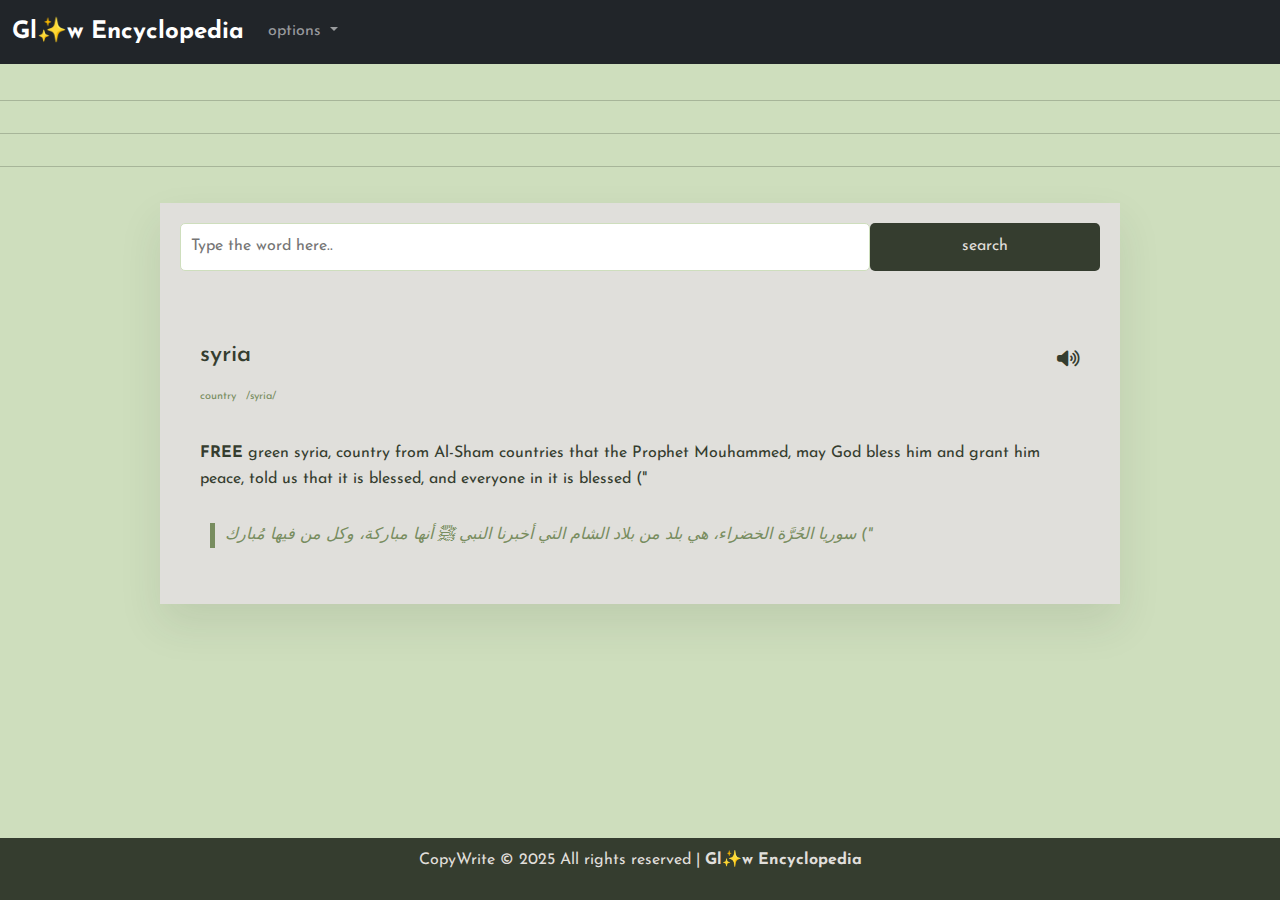
==== index.html @ dc56e57c "add files to repo" ====
<html lang="en">
<head>
    <meta charset="UTF-8">
    <meta name="viewport" content="width=device-width, initial-scale=1.0">
    <title>Home</title>
    <!-- font font-awesome -->
    <link rel="stylesheet" href="https://cdnjs.cloudflare.com/ajax/libs/font-awesome/6.7.2/css/all.min.css">
    <link href="https://cdn.jsdelivr.net/npm/bootstrap@5.3.2/dist/css/bootstrap.min.css" rel="stylesheet">
    <link rel="stylesheet" href="https://cdnjs.cloudflare.com/ajax/libs/font-awesome/6.6.0/css/all.min.css">

    <!--second google font: -->
    <link rel="preconnect" href="https://fonts.googleapis.com">
    <link rel="preconnect" href="https://fonts.gstatic.com" crossorigin>
    <link href="https://fonts.googleapis.com/css2?family=Josefin+Sans:ital,wght@0,100..700;1,100..700&family=Rouge+Script&family=Stalemate&display=swap" rel="stylesheet">

    <!--third google font: -->
    <link rel="preconnect" href="https://fonts.googleapis.com">
    <link rel="preconnect" href="https://fonts.gstatic.com" crossorigin>
    <link href="https://fonts.googleapis.com/css2?family=Agu+Display&family=Josefin+Sans:ital,wght@0,100..700;1,100..700&family=Rouge+Script&family=Stalemate&display=swap" rel="stylesheet">

    <!-- linked html page with style page: -->
    <link rel="stylesheet" href="style.css">
  </head>
<body>



          <nav class="navbar navbar-expand-lg navbar-dark bg-dark">
            <div class="container-fluid">
              <a class="navbar-brand" href="index.html">Gl✨w Encyclopedia</a>
              <button class="navbar-toggler" type="button" data-bs-toggle="collapse" data-bs-target="#navbarNavDarkDropdown" aria-controls="navbarNavDarkDropdown" aria-expanded="false" aria-label="Toggle navigation">
                <span class="navbar-toggler-icon"></span> 
              </button>
          <div class="collapse navbar-collapse" id="navbarNavDarkDropdown">
            <ul class="navbar-nav">
              <li class="nav-item dropdown">
                <a class="nav-link dropdown-toggle" href="index.html" id="navbarDarkDropdownMenuLink" role="button" data-bs-toggle="dropdown" aria-expanded="false">
                  options
                </a>
                <ul class="dropdown-menu dropdown-menu-dark" aria-labelledby="navbarDarkDropdownMenuLink">
                  <li><a class="dropdown-item active" href="index.html">Home</a></li>
                  <li><a class="dropdown-item" href="about.html">About</a></li>
                  <li><a class="dropdown-item" href="articls.html">Articls</a></li>
                  <li><a class="dropdown-item" href="catogries.html">Catogries</a></li>
                  <li><a class="dropdown-item" href="Contact.html">Contact Us</a></li>
                </ul>
              </li>
            </ul>
          </div>
        </div>
      </nav>
      

      <hr>
      <hr>
      <hr>
      <audio id="sound"></audio>
      <div class="container">
        <div class="search-box">
          <input type="text" placeholder="Type the word here.." id="inp-word" />
          <button id="search-btn">search</button>
        </div>
        <div class="result" id="result">
          <div class="word">
            <h3>syria</h3>
            <button><i class="fa-solid fa-volume-high"></i></button>
          </div>
          <div class="details">
            <p>country</p>
            <p>/syria/</p>
          </div>
          <p class="word-meaning">
           <b>FREE </b> green syria, country from Al-Sham countries that the Prophet Mouhammed, may God bless him and grant him peace, told us that it is blessed, and everyone in it is blessed ("          </p>
          <p class="word-example">
            سوريا الحُرَّة الخضراء، هي بلد من بلاد الشام التي أخبرنا النبي ﷺ أنها مباركة، وكل من فيها مُبارك ("
          </p>
        </div>
      </div>
  

   
      

      <!-- <hr>
      <hr>   
      <hr> -->
      
      
      <br>
      
      <footer class="footer">
       <p> CopyWrite &copy; 2025 All rights reserved | <b>Gl✨w Encyclopedia</b> </p>
      </footer>




      <script src="https://cdn.jsdelivr.net/npm/bootstrap@5.3.2/dist/js/bootstrap.bundle.min.js"></script>

      <!-- this code help us to use fontawesome icons: -->
       <!-- <script src="https://kit.fontawesome.com/b0f29e9bfe.js" crossorigin="anonymous"></script> -->

      <script src="script.js"></script>
    </body>
</html>
---- style.css ----
/*  ----------------------------------------------------------------------------------------------------
general styling:  */


/* create root for css variables:  */
:root{
  --firstfont:  Arial, sans-serif;
  --secondfont: "Josefin Sans";
  --thirdfont: "Agu Display";
  --firstcolor: #e0dfdb;
  --secondcolor: #CEDEBD;
  --thirdcolor: #788d5f;
  --fourthcolor: #353d2f;
}

/* styling for everythig inthe site:  */
*{
    margin: 0;
    padding: 0;
    box-sizing: border-box;

}

body {
    font-family: var(--secondfont);
    background-color: var(--secondcolor);
    color: var(--fourthcolor);
    line-height:1.6;
    display: flex;
    flex-direction: column;
    min-height: 100vh;
}

.footer {
    background-color: var(--fourthcolor);
    color: var(--firstcolor);
    text-align: center;
    padding: 10px;
    margin-top: auto;
}



/* ----------------------------------------------------------------------------------------------------
home page styling:  */

 .container{
  max-width: 960px;
  margin: 20px auto;
  padding: 20px;
  background-color: var(--firstcolor);
  box-shadow: 0 20px 40px rgba(53, 61, 47, 0.1);
 }

/* ----------------------------------------------------------------------------------------------------
nav bar styling:  */

.navbar{
  margin-bottom: 20px;
}

.navbar-brand{
  font-size: 1.5rem;
  font-weight: bold;
}

.navbar-nav .nav-link{
  padding: 0.5rem 1rem
}


navbar-nav .nav-link.active,
.navbar-nav .nav-link:hover{
  color: var(--secondcolor);
}



/* ----------------------------------------------------------------------------------------------------
searching box styling:  */

 .search-box{
    display: flex;
    margin-bottom: 20px;
 }

 .search-box input[type="text"]{
  flex:1;
  padding: 10px;
  border: 0.5px solid var(--secondcolor);
  border-radius: 5px;
  font-size: 1rem;
 }

 .search-box button{
    padding: 10px 20px;
    width: 25%;
    background-color: var(--fourthcolor);
    border: none;
    color: var(--firstcolor);
    border-radius: 5px;
    cursor: pointer;
    transition: background-color 0.3s;
 }

 .search-box button:hover{
/* background-color: #3f5e43; */
background-color: var(--thirdcolor);
color: var(--fourthcolor);
text-decoration: solid;
 }


 /* ----------------------------------------------------------------------------------------------------
result styling:  */

 .result{
    padding: 20px;
    border: 1px solid --fourthcolor;
    border-radius: 5px;
 }

 .result h3{
    font-size: 30px;
    color: var(--fourthcolor);
 }

 .result .word{
    display: flex;
    justify-content:space-between;
    margin-top: 30px;
 }

 .word{
  display: flex;
  justify-content: space-between;
  align-items: center;
  margin-bottom: 10px;
 }

.word h3{
  font-size: 1.5rem;
}

.word button{
  background-color: transparent;
  border: none;
  cursor: pointer;
  color: var(--fourthcolor);
  transition: color 0.3s;
}

.word button:hover{
  color: var(--thirdcolor) ;
}


/* ----------------------------------------------------------------------------------------------------
media queries styling:  */

@media (max-width: 768px) {
  .container{
    padding: 10px;
  }

  .search-box{
    flex-direction: column;
  }

  .search-box input[type="text"] {
    margin-bottom: 10px;
  }
}








  .result button{
    background-color: transparent;
    color:var(--fourthcolor);
    border: none;
    outline: none;
    font-size: 18px;
 }


.result .details{
    display: flex;
    gap: 10px;
    color: var(--thirdcolor);
    margin: 5px 0 20px 0;
    font-size: 11px;
} */

 .word-meaning{
    color: var(--thirdcolor);
}

.word-example{
    color: var(--thirdcolor);
    font-style: italic;
    border-left: 5px solid var(--thirdcolor);
    padding-left: 10px;
    margin-top: 30px;
    margin-left: 10px;
}

.error{
  margin-top: 80px;
  text-align: center;
  font-family: var(--thirdfont);
}
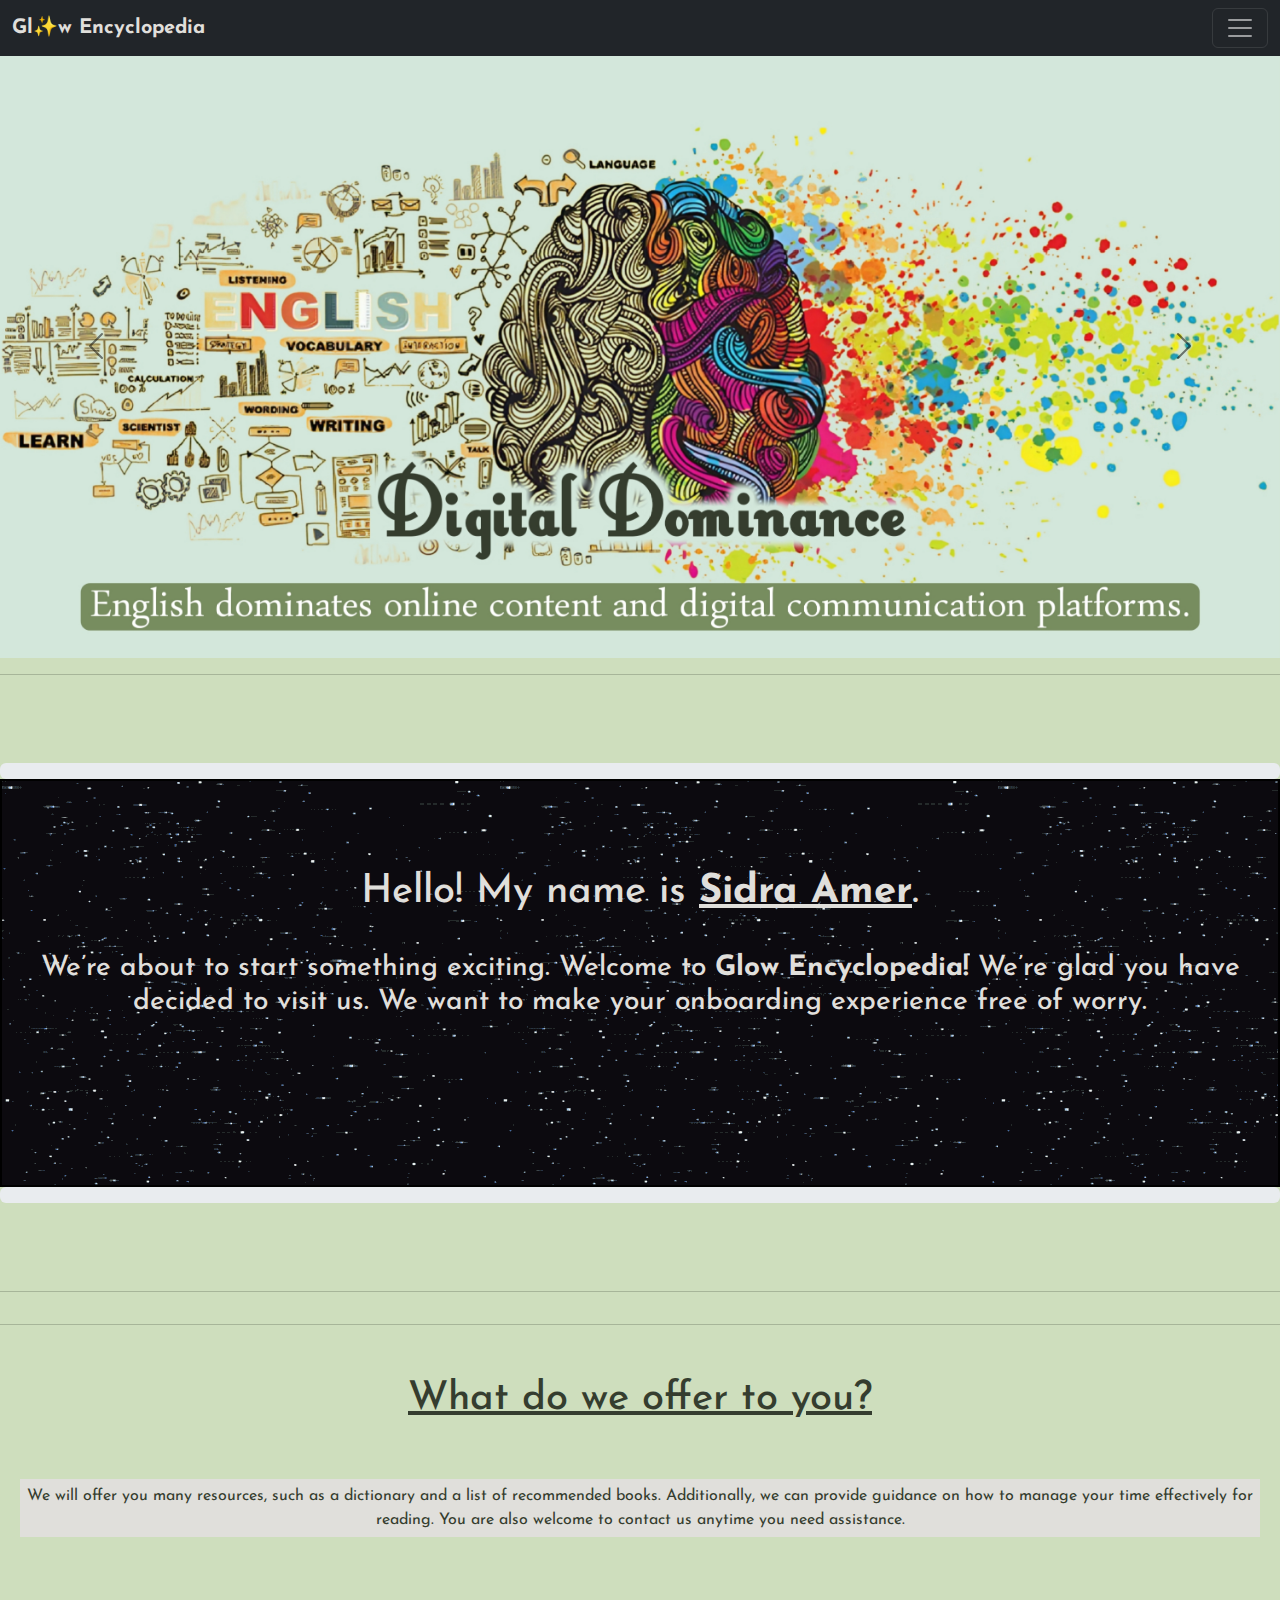
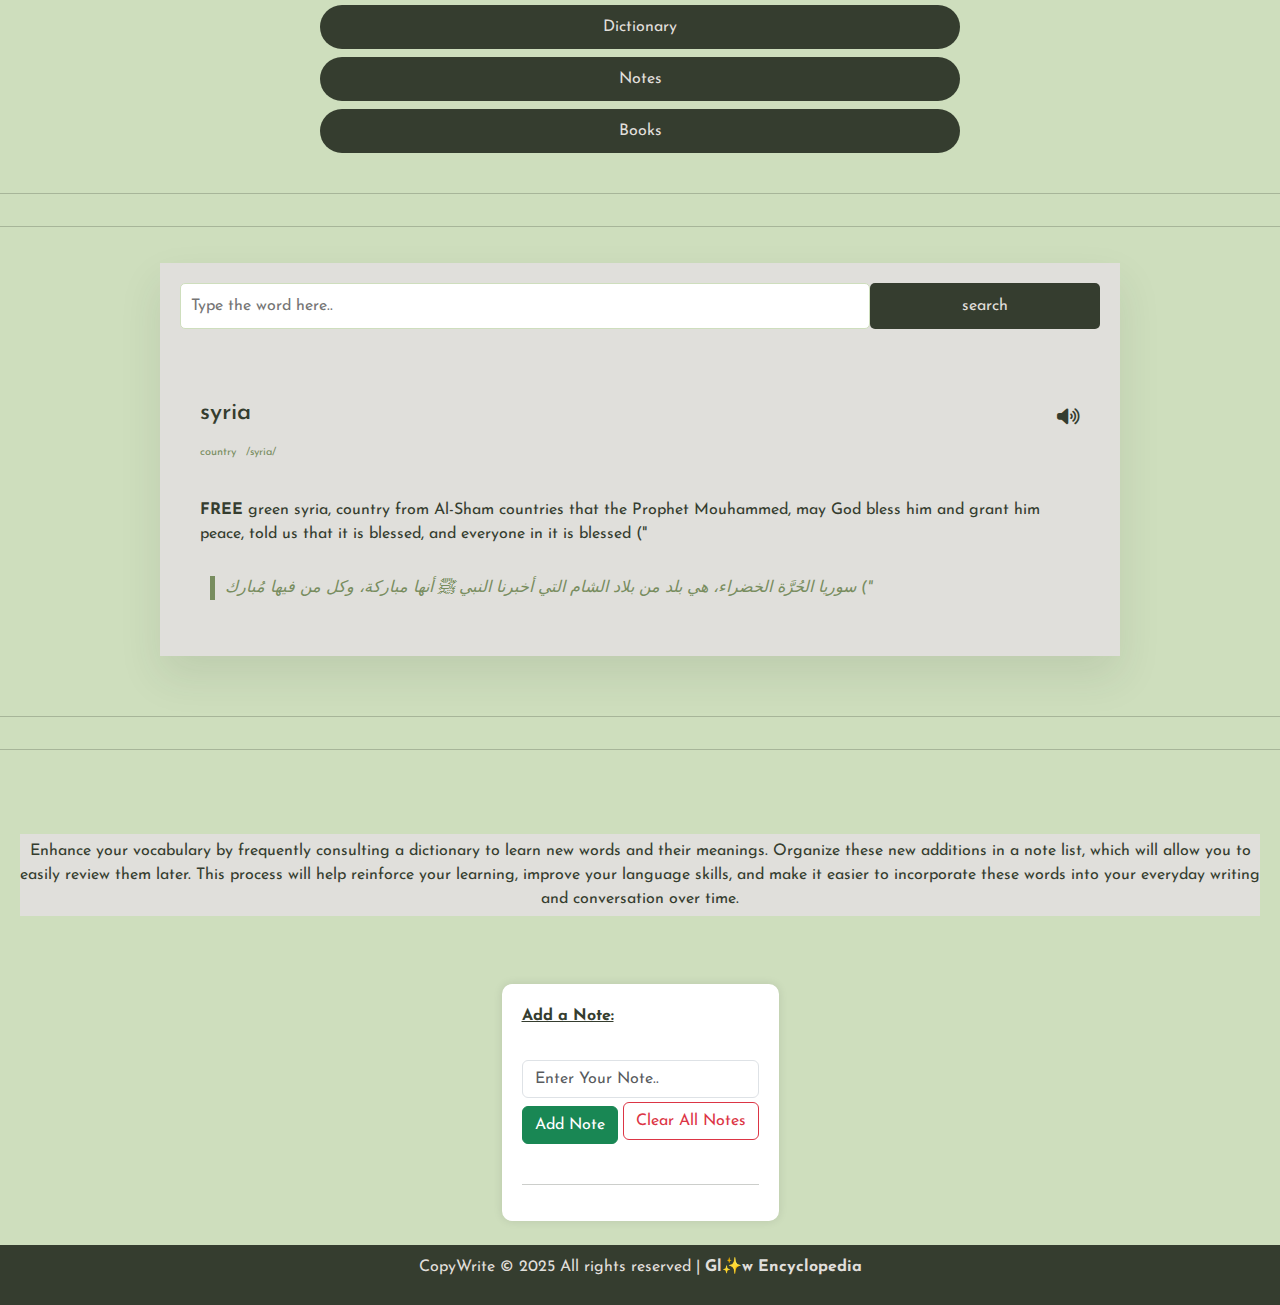
==== commit cbc8c289: "add all files" ====
--- a/index.html
+++ b/index.html
@@ -20,42 +20,414 @@
 
     <!-- linked html page with style page: -->
     <link rel="stylesheet" href="style.css">
+
+    <!-- add style to about page  -->
+     <style>
+      .h1, .h3{
+        text-align: center;
+      }
+
+
+
+
+
+     </style>
   </head>
+
 <body>
-
-
-
-          <nav class="navbar navbar-expand-lg navbar-dark bg-dark">
-            <div class="container-fluid">
-              <a class="navbar-brand" href="index.html">Gl✨w Encyclopedia</a>
-              <button class="navbar-toggler" type="button" data-bs-toggle="collapse" data-bs-target="#navbarNavDarkDropdown" aria-controls="navbarNavDarkDropdown" aria-expanded="false" aria-label="Toggle navigation">
-                <span class="navbar-toggler-icon"></span> 
-              </button>
-          <div class="collapse navbar-collapse" id="navbarNavDarkDropdown">
-            <ul class="navbar-nav">
-              <li class="nav-item dropdown">
-                <a class="nav-link dropdown-toggle" href="index.html" id="navbarDarkDropdownMenuLink" role="button" data-bs-toggle="dropdown" aria-expanded="false">
-                  options
-                </a>
-                <ul class="dropdown-menu dropdown-menu-dark" aria-labelledby="navbarDarkDropdownMenuLink">
-                  <li><a class="dropdown-item active" href="index.html">Home</a></li>
-                  <li><a class="dropdown-item" href="about.html">About</a></li>
-                  <li><a class="dropdown-item" href="articls.html">Articls</a></li>
-                  <li><a class="dropdown-item" href="catogries.html">Catogries</a></li>
-                  <li><a class="dropdown-item" href="Contact.html">Contact Us</a></li>
-                </ul>
-              </li>
-            </ul>
+  <nav class="navbar navbar-dark bg-dark fixed-top">
+    <div class="container-fluid">
+      <a class="navbar-brand" href="index.html">Gl✨w Encyclopedia</a>
+      <button class="navbar-toggler" type="button" data-bs-toggle="offcanvas" data-bs-target="#offcanvasNavbar" aria-controls="offcanvasNavbar" aria-label="Toggle navigation">
+        <span class="navbar-toggler-icon"></span>
+      </button>
+      <div class="offcanvas offcanvas-end offcanvas-dark bg-dark" tabindex="-1" id="offcanvasNavbar" aria-labelledby="offcanvasNavbarLabel">
+        <div class="offcanvas-header">
+          <h5 class="offcanvas-title" id="offcanvasNavbarLabel">Options</h5>
+          <button type="button" class="btn-close" data-bs-dismiss="offcanvas" aria-label="Close"></button>
+        </div>
+        <div class="offcanvas-body">
+          <ul class="navbar-nav justify-content-end flex-grow-1 pe-3">
+            <li class="nav-item">
+              <a class="nav-link active" aria-current="page" href="index.html">Home</a>
+            </li>
+            <li class="nav-item">
+              <a class="nav-link active" aria-current="page" href="about.html">About</a>
+            </li>
+            <li class="nav-item">
+              <a class="nav-link active" aria-current="page" href="articls.html">Articls</a>
+            </li>
+            <li class="nav-item">
+              <a class="nav-link active" aria-current="page" href="Contact.html">Contact Us</a>
+            </li>
+            <li class="nav-item">
+              <a class="nav-link active" aria-current="page" href="otherprojects.html">Other Projects</a>
+            </li>
+          </ul>
+          <form class="d-flex mt-3" role="search">
+            <input class="form-control me-2" type="search" placeholder="Search" aria-label="Search">
+            <button class="btn btn-outline-success" type="submit">Search</button>
+          </form>
+        </div>
+      </div>
+    </div>
+  </nav>
+      
+
+      <hr>
+      <div id="carouselExampleFade" class="carousel slide carousel-fade">
+        <div class="carousel-inner">
+          <div class="carousel-item active">
+            <img src="bg1.jpg" class="d-block w-100" alt="first slide">
+          </div>
+          <div class="carousel-item">
+            <img src="bg2.jpg" class="d-block w-100" alt="second slide">
+          </div>
+          <div class="carousel-item">
+            <img src="bg3.jpg" class="d-block w-100" alt="third slide">
           </div>
         </div>
-      </nav>
-      
-
-      <hr>
-      <hr>
-      <hr>
-      <audio id="sound"></audio>
-      <div class="container">
+        <button class="carousel-control-prev carousel-dark" type="button" data-bs-target="#carouselExampleFade" data-bs-slide="prev">
+          <span class="carousel-control-prev-icon" aria-hidden="true"></span>
+          <span class="visually-hidden">Previous</span>
+        </button>
+        <button class="carousel-control-next carousel-dark" type="button" data-bs-target="#carouselExampleFade" data-bs-slide="next">
+          <span class="carousel-control-next-icon" aria-hidden="true"></span>
+          <span class="visually-hidden">Next</span>
+        </button>
+      </div>
+
+      <hr><br><br><br>
+
+      <div class="progress" role="progressbar" aria-label="Success example" aria-valuenow="25" aria-valuemin="0" aria-valuemax="100">
+        <div class="progress-bar bg-success" style="width: -25%"></div>
+      </div>
+
+      <section>
+        <article class="rt">
+          <br><br><br>
+          <h1 class="h1 pb-1" style="padding: 10px;">Hello! My name is <b><u><a class="def" href="sido.mp4">Sidra Amer</a></u></b>.</h1><br>
+          <h4 class="h3">We’re about to start something exciting.
+            Welcome to <b>Glow Encyclopedia!</b> We’re glad you have decided to visit us.
+            We want to make your onboarding experience free of worry. </h4> <br><br>
+            <div class="d-flex justify-content-center">
+              <div class="spinner-grow" role="status">
+                <span class="visually-hidden">Loading...</span>
+              </div>
+              <div class="spinner-grow" role="status">
+                <span class="visually-hidden">Loading...</span>
+              </div>
+              <div class="spinner-grow" role="status">
+                <span class="visually-hidden">Loading...</span>
+              </div>
+              </div>
+              <br><br><br>
+        </article>
+      </section>
+      <div class="progress" role="progressbar" aria-label="Success example" aria-valuenow="25" aria-valuemin="0" aria-valuemax="100">
+        <div class="progress-bar bg-success" style="width: -25%"></div>
+      </div>
+
+      <br><br><br><hr><hr><br>
+      <article>
+        <h1 class="h1 pb-1" style="padding: 10px;"><u>What do we offer to you?</u></h1><br>
+        <p class="box">We will offer you many resources, such as a dictionary and a list of recommended books. Additionally, we can provide guidance on how to manage your time effectively for reading. You are also welcome to contact us anytime you need assistance. </p>
+      </article>
+      
+      <br><br>
+      
+
+  
+      <div class="d-grid gap-2 col-6 mx-auto">
+        <button class="btnn btn-outline-success" type="button"><a href="#container">Dictionary</a></button>
+        <button class="btnn btn-outline-success" type="button"><a href="#nottes">Notes</a></button>
+        <button class="btnn btn-outline-success" type="button"><a href="books.html">Books</a></button>
+      </div> <br><hr><hr>
+      
+
+ <style>
+
+ :root{
+     --firstfont:  Arial, sans-serif;
+     --secondfont: "Josefin Sans";
+     --thirdfont: "Agu Display";
+     --firstcolor: #e0dfdb;
+     --secondcolor: #CEDEBD;
+     --thirdcolor: #788d5f;
+     --fourthcolor: #353d2f;
+     --fifthcolor: #0fa50f;
+     }
+
+
+.rt{
+  border: 2px solid black; /* Border width, style, and color */
+  padding: 5px;
+  background-image: url("giphy.gif");
+  color: var(--firstcolor);
+}
+
+.def{
+      color: var(--firstcolor);
+     }
+
+.h5{
+       color: var(--firstcolor);
+       text-shadow: 1px 1px 2px #000000;
+     }
+
+ .des{
+       color: var(--firstcolor);
+       text-shadow: 1px 1px 2px #000000;
+       /* text-shadow: 0 0 3px #FF0000; */
+       background-color: var(--thirdcolor);
+     }
+
+.btnn{
+     border: 0;
+     background-color: var(--fourthcolor);
+     border-radius: 50px;
+     padding: 10px 60px;
+     cursor: pointer;
+  }
+
+
+.btnn:hover{
+     transform: scale(1.05);
+     background-image: url("green.gif");
+   }
+
+a{
+     text-decoration: none;
+     color: var(--firstcolor);
+   }
+
+.box{
+     box-shadow: 1px 1px 1px --secondcolor;
+     background-color: var(--firstcolor);
+     margin: 20px;
+     justify-content: center;
+     align-items: center;
+     text-align: center;
+     padding-top: 5px;
+     padding-bottom: 5px;
+     background-image: url("green.gif");
+   }
+
+   .container{
+  max-width: 960px;
+  margin: 20px auto;
+  padding: 20px;
+  background-color: var(--firstcolor);
+  box-shadow: 0 20px 40px rgba(53, 61, 47, 0.1);
+ }
+
+
+/* ----------------------------------------------------------------------------------------------------
+searching box styling:  */
+
+.search-box{
+    display: flex;
+    margin-bottom: 20px;
+ }
+
+ .search-box input[type="text"]{
+  flex:1;
+  padding: 10px;
+  border: 0.5px solid var(--secondcolor);
+  border-radius: 5px;
+  font-size: 1rem;
+ }
+
+ .search-box button{
+    padding: 10px 20px;
+    width: 25%;
+    background-color: var(--fourthcolor);
+    border: none;
+    color: var(--firstcolor);
+    border-radius: 5px;
+    cursor: pointer;
+    transition: background-color 0.3s;
+ }
+
+ .search-box button:hover{
+/* background-color: #3f5e43; */
+background-image: url("green.gif");
+color: var(--firstcolor);
+text-decoration: solid;
+ }
+
+
+ /* ----------------------------------------------------------------------------------------------------
+result styling:  */
+
+ .result{
+    padding: 20px;
+    border: 1px solid --fourthcolor;
+    border-radius: 5px;
+ }
+
+ .result h3{
+    font-size: 30px;
+    color: var(--fourthcolor);
+ }
+
+ .result .word{
+    display: flex;
+    justify-content:space-between;
+    margin-top: 30px;
+ }
+
+ .word{
+  display: flex;
+  justify-content: space-between;
+  align-items: center;
+  margin-bottom: 10px;
+ }
+
+.word h3{
+  font-size: 1.5rem;
+}
+
+.word button{
+  background-color: transparent;
+  border: none;
+  cursor: pointer;
+  color: var(--fourthcolor);
+  transition: color 0.3s;
+}
+
+.word button:hover{
+  color: var(--thirdcolor) ;
+}
+
+
+/* ----------------------------------------------------------------------------------------------------
+media queries styling:  */
+
+@media (max-width: 768px) {
+    #container {
+        padding: 10px;
+    }
+    .search-box {
+        flex-direction: column;
+        gap: 5px;
+    }
+    #inp-word {
+        width: 100%;
+    }
+    #search-btn {
+        width: 100%;
+    }
+}
+
+/* Optional: For even smaller screens like mobile devices */
+@media (max-width: 400px) {
+    #container {
+        margin-top: 10px;
+    }
+    .word button {
+        padding: 5px;
+    }
+    .word-meaning, .word-example {
+        font-size: 14px;
+    }
+}
+
+  .result button{
+    background-color: transparent;
+    color:var(--fourthcolor);
+    border: none;
+    outline: none;
+    font-size: 18px;
+ }
+
+
+.result .details{
+    display: flex;
+    gap: 10px;
+    color: var(--thirdcolor);
+    margin: 5px 0 20px 0;
+    font-size: 11px;
+} */
+
+ .word-meaning{
+    color: var(--thirdcolor);
+}
+
+.word-example{
+    color: var(--thirdcolor);
+    font-style: italic;
+    border-left: 5px solid var(--thirdcolor);
+    padding-left: 10px;
+    margin-top: 30px;
+    margin-left: 10px;
+}
+
+.error{
+  margin-top: 80px;
+  text-align: center;
+  font-family: var(--thirdfont);
+}  
+
+
+.box:hover{
+     color: #353d2f;
+     background-color: var(--secondcolor);
+     text-decoration: solid;
+     transform: scale(1.02);
+   }
+   
+#nottes {
+     max-width: 500px; /* Adjust the max width as needed */
+     margin: auto; /* Centers the div horizontally */
+     padding: 20px;
+     background-color: #fff;
+     border-radius: 10px;
+     box-shadow: 0 0 10px rgba(0,0,0,0.1);
+     }
+
+#noteList {
+    padding-left: 0; /* Remove default padding from list */
+}
+
+#noteList li {
+    padding: 10px;
+    border-bottom: 1px solid #ddd;
+}
+
+#noteList li:last-child {
+    border-bottom: none;
+}
+
+/* Media Query for smaller screens */
+@media (max-width: 768px) {
+    #nottes {
+        padding: 10px;
+        margin-top: 20px;
+    }
+    #noteList li {
+        padding: 5px;
+    }
+}
+
+/* Optional: For even smaller screens like mobile devices */
+@media (max-width: 400px) {
+    #nottes {
+        margin-top: 10px;
+    }
+    #noteList li {
+        font-size: 14px;
+    }
+}
+       
+        
+  
+      </style>
+      
+
+
+        <audio id="sound"></audio>
+      <div class="container" id="container">
         <div class="search-box">
           <input type="text" placeholder="Type the word here.." id="inp-word" />
           <button id="search-btn">search</button>
@@ -75,19 +447,26 @@
             سوريا الحُرَّة الخضراء، هي بلد من بلاد الشام التي أخبرنا النبي ﷺ أنها مباركة، وكل من فيها مُبارك ("
           </p>
         </div>
-      </div>
-  
-
-   
-      
-
-      <!-- <hr>
-      <hr>   
-      <hr> -->
-      
+      </div> 
+
+      <br><hr><hr><br><br>
+
+      <article>
+        <p class="box">Enhance your vocabulary by frequently consulting a dictionary to learn new words and their meanings. Organize these new additions in a note list, which will allow you to easily review them later. This process will help reinforce your learning, improve your language skills, and make it easier to incorporate these words into your everyday writing and conversation over time.</p>
+      </article>
       
       <br>
-      
+      <div class="mt-4" id="nottes">
+        <label for="noteInput" class="form-label" style="color: #353d2f;"><u><b>Add a Note:</b></u></label><br><br>
+        <input type="text" class="form-control" id="noteInput" placeholder="Enter Your Note..">
+        <button id="addNoteBtn" class="btn btn-success mt-2">Add Note</button>
+        <button id="clearNotesBtn" class=" btn btn-outline-danger">Clear All Notes</button><br><br><hr>
+        <ul id="noteList" class="list-group mt-3"></ul>
+    </div>
+
+
+      
+      <br>
       <footer class="footer">
        <p> CopyWrite &copy; 2025 All rights reserved | <b>Gl✨w Encyclopedia</b> </p>
       </footer>
@@ -97,10 +476,87 @@
 
       <script src="https://cdn.jsdelivr.net/npm/bootstrap@5.3.2/dist/js/bootstrap.bundle.min.js"></script>
 
-      <!-- this code help us to use fontawesome icons: -->
-       <!-- <script src="https://kit.fontawesome.com/b0f29e9bfe.js" crossorigin="anonymous"></script> -->
-
       <script src="script.js"></script>
+
+
+<!-- The JavaScript code for the page: -->
+<script>
+  // Create the main variables for notes:
+  const noteInput = document.getElementById("noteInput");
+  const addNoteBtn = document.getElementById("addNoteBtn");
+  const clearNotesBtn = document.getElementById("clearNotesBtn");
+  const noteList = document.getElementById("noteList");
+
+  // Returns notes from Local Storage:
+  let notes = JSON.parse(localStorage.getItem("notes")) || [];
+
+  // View the notes when we reload the page:
+  function displayNotes() {
+      noteList.innerHTML = ""; // Clear existing list to prevent duplicates
+      notes.forEach(note => addNoteToDOM(note));
+  }
+
+  // Call the functions to display notes:
+  displayNotes();
+
+  // Add a new note:
+  addNoteBtn.addEventListener("click", function(){
+      const noteText = noteInput.value.trim();
+      if (noteText && noteText.length <= 400) { // Character limit
+          notes.push(noteText);
+          localStorage.setItem("notes", JSON.stringify(notes));
+          addNoteToDOM(noteText);
+          noteInput.value = "";
+      } else if (noteText.length > 400) {
+          alert("Note exceeds character limit of 400!"); // Notify user if input is too long
+      } else {
+          alert("Please enter a note!"); // Notify user if input is empty
+      }
+  });
+
+  // Allow adding notes with Enter key
+  noteInput.addEventListener("keypress", function(event) {
+      if (event.key === "Enter") {
+          event.preventDefault(); // Prevent form submission if inside a form
+          addNoteBtn.click(); // Trigger click event of the button
+      }
+  });
+
+  // Add note to DOM:
+  function addNoteToDOM(note){
+      const li = document.createElement("li");
+      li.className = "list-group-item d-flex justify-content-between align-items-center"; // Bootstrap list item class
+      li.textContent = note;
+
+      // Delete button:
+      const deleteBtn = document.createElement("button");
+      deleteBtn.className = "btn btn-outline-danger btn-sm delete-item"; // Bootstrap button classes
+      deleteBtn.textContent = "Delete";
+
+      deleteBtn.onclick = function(){
+          if (confirm("Are you sure you want to delete this note?")) { // Confirmation dialog
+              notes = notes.filter(n => n !== note);
+              localStorage.setItem("notes", JSON.stringify(notes));
+              li.remove();
+          }
+      };
+
+      li.appendChild(deleteBtn);
+      noteList.appendChild(li);
+  }
+
+  // Clear all notes functionality:
+  clearNotesBtn.addEventListener("click", function() {
+      if (confirm("Are you sure you want to clear all notes?")) { // Confirmation dialog
+          notes = [];
+          localStorage.setItem("notes", JSON.stringify(notes));
+          noteList.innerHTML = ""; // Clear the displayed list
+          alert("All notes have been cleared."); // Notify user
+      }
+  });
+</script>
+
+     
     </body>
 </html>
 
--- a/style.css
+++ b/style.css
@@ -1,5 +1,6 @@
-/*  ----------------------------------------------------------------------------------------------------
-general styling:  */
+
+/* ----------------------------------------------------------------------------------------------------
+general styling: */
 
 
 /* create root for css variables:  */
@@ -11,210 +12,66 @@
   --secondcolor: #CEDEBD;
   --thirdcolor: #788d5f;
   --fourthcolor: #353d2f;
+  --fifthcolor: #0fa50f;
 }
 
-/* styling for everythig inthe site:  */
 *{
-    margin: 0;
-    padding: 0;
-    box-sizing: border-box;
-
+margin: 0;
+padding: 0;
+box-sizing: border-box;
+font-family: var(--secondfont);
 }
 
-body {
-    font-family: var(--secondfont);
-    background-color: var(--secondcolor);
-    color: var(--fourthcolor);
-    line-height:1.6;
-    display: flex;
-    flex-direction: column;
-    min-height: 100vh;
+#offcanvasNavbarLabel{
+  color: var(--firstcolor);
+  text-decoration: underline solid;
+  font-size: 25px;
 }
 
+.nav-link{
+      font-size: 14px;
+      font-weight: 600;
+      cursor: pointer;
+      text-decoration: none;
+      color: var(--firstcolor);
+}
+  
+.nav-link:hover{
+      color: white;
+      background-color: green;
+}
+  
+.navbar-brand{
+      font-size: 20px;
+      font-weight: 800;
+      color: var(--firstcolor);
+      cursor: pointer;
+      text-decoration: none;
+}
+
+.navbar-brand:hover{
+    color: var(--fifthcolor);
+}
+
+
+body {
+font-family: var(--secondfont);
+background-color: var(--secondcolor);
+color: var(--fourthcolor);
+justify-content: center;
+display: flex;
+flex-direction: column;
+}
+
+
+/* footer styling */
 .footer {
-    background-color: var(--fourthcolor);
-    color: var(--firstcolor);
-    text-align: center;
-    padding: 10px;
-    margin-top: auto;
+  background-color: var(--fourthcolor);
+  color: var(--firstcolor);
+  text-align: center;
+  padding: 10px;
+  margin-top: auto;
 }
 
 
 
-/* ----------------------------------------------------------------------------------------------------
-home page styling:  */
-
- .container{
-  max-width: 960px;
-  margin: 20px auto;
-  padding: 20px;
-  background-color: var(--firstcolor);
-  box-shadow: 0 20px 40px rgba(53, 61, 47, 0.1);
- }
-
-/* ----------------------------------------------------------------------------------------------------
-nav bar styling:  */
-
-.navbar{
-  margin-bottom: 20px;
-}
-
-.navbar-brand{
-  font-size: 1.5rem;
-  font-weight: bold;
-}
-
-.navbar-nav .nav-link{
-  padding: 0.5rem 1rem
-}
-
-
-navbar-nav .nav-link.active,
-.navbar-nav .nav-link:hover{
-  color: var(--secondcolor);
-}
-
-
-
-/* ----------------------------------------------------------------------------------------------------
-searching box styling:  */
-
- .search-box{
-    display: flex;
-    margin-bottom: 20px;
- }
-
- .search-box input[type="text"]{
-  flex:1;
-  padding: 10px;
-  border: 0.5px solid var(--secondcolor);
-  border-radius: 5px;
-  font-size: 1rem;
- }
-
- .search-box button{
-    padding: 10px 20px;
-    width: 25%;
-    background-color: var(--fourthcolor);
-    border: none;
-    color: var(--firstcolor);
-    border-radius: 5px;
-    cursor: pointer;
-    transition: background-color 0.3s;
- }
-
- .search-box button:hover{
-/* background-color: #3f5e43; */
-background-color: var(--thirdcolor);
-color: var(--fourthcolor);
-text-decoration: solid;
- }
-
-
- /* ----------------------------------------------------------------------------------------------------
-result styling:  */
-
- .result{
-    padding: 20px;
-    border: 1px solid --fourthcolor;
-    border-radius: 5px;
- }
-
- .result h3{
-    font-size: 30px;
-    color: var(--fourthcolor);
- }
-
- .result .word{
-    display: flex;
-    justify-content:space-between;
-    margin-top: 30px;
- }
-
- .word{
-  display: flex;
-  justify-content: space-between;
-  align-items: center;
-  margin-bottom: 10px;
- }
-
-.word h3{
-  font-size: 1.5rem;
-}
-
-.word button{
-  background-color: transparent;
-  border: none;
-  cursor: pointer;
-  color: var(--fourthcolor);
-  transition: color 0.3s;
-}
-
-.word button:hover{
-  color: var(--thirdcolor) ;
-}
-
-
-/* ----------------------------------------------------------------------------------------------------
-media queries styling:  */
-
-@media (max-width: 768px) {
-  .container{
-    padding: 10px;
-  }
-
-  .search-box{
-    flex-direction: column;
-  }
-
-  .search-box input[type="text"] {
-    margin-bottom: 10px;
-  }
-}
-
-
-
-
-
-
-
-
-  .result button{
-    background-color: transparent;
-    color:var(--fourthcolor);
-    border: none;
-    outline: none;
-    font-size: 18px;
- }
-
-
-.result .details{
-    display: flex;
-    gap: 10px;
-    color: var(--thirdcolor);
-    margin: 5px 0 20px 0;
-    font-size: 11px;
-} */
-
- .word-meaning{
-    color: var(--thirdcolor);
-}
-
-.word-example{
-    color: var(--thirdcolor);
-    font-style: italic;
-    border-left: 5px solid var(--thirdcolor);
-    padding-left: 10px;
-    margin-top: 30px;
-    margin-left: 10px;
-}
-
-.error{
-  margin-top: 80px;
-  text-align: center;
-  font-family: var(--thirdfont);
-}  
-
-
-
-
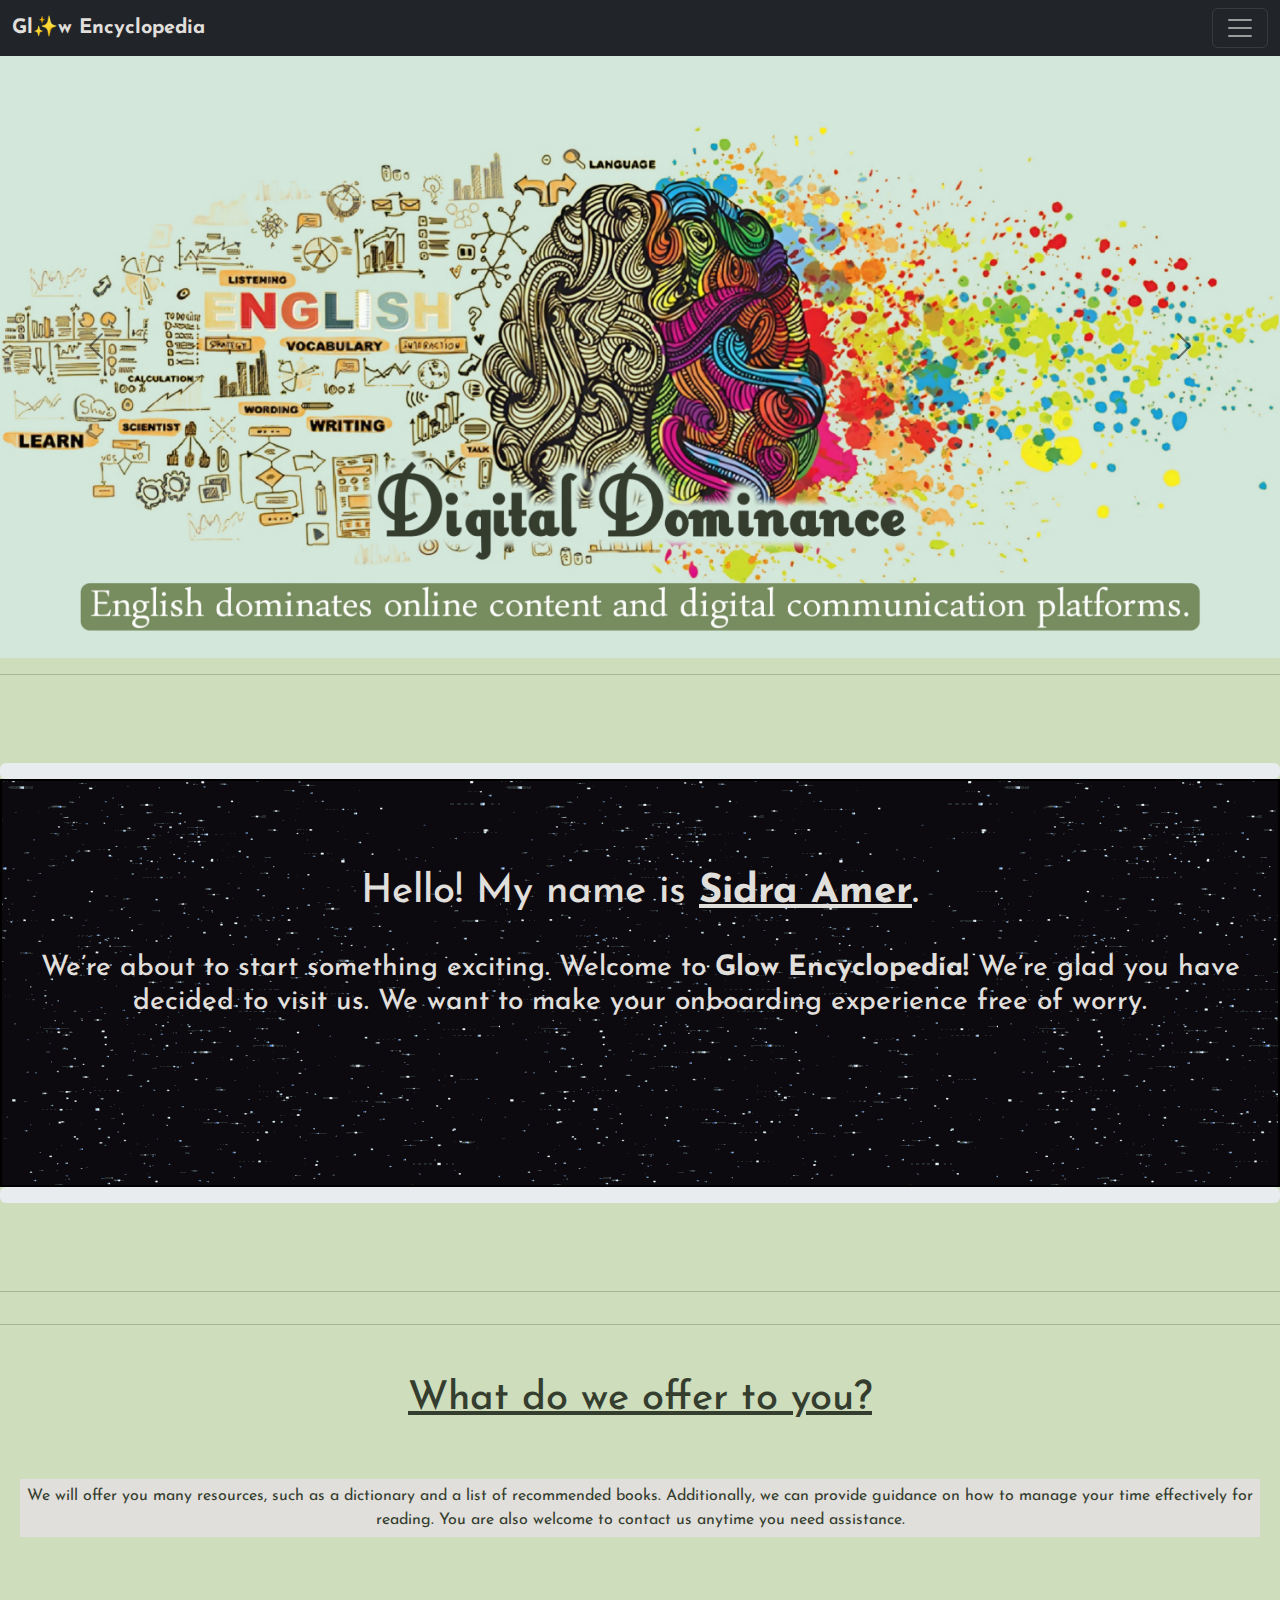
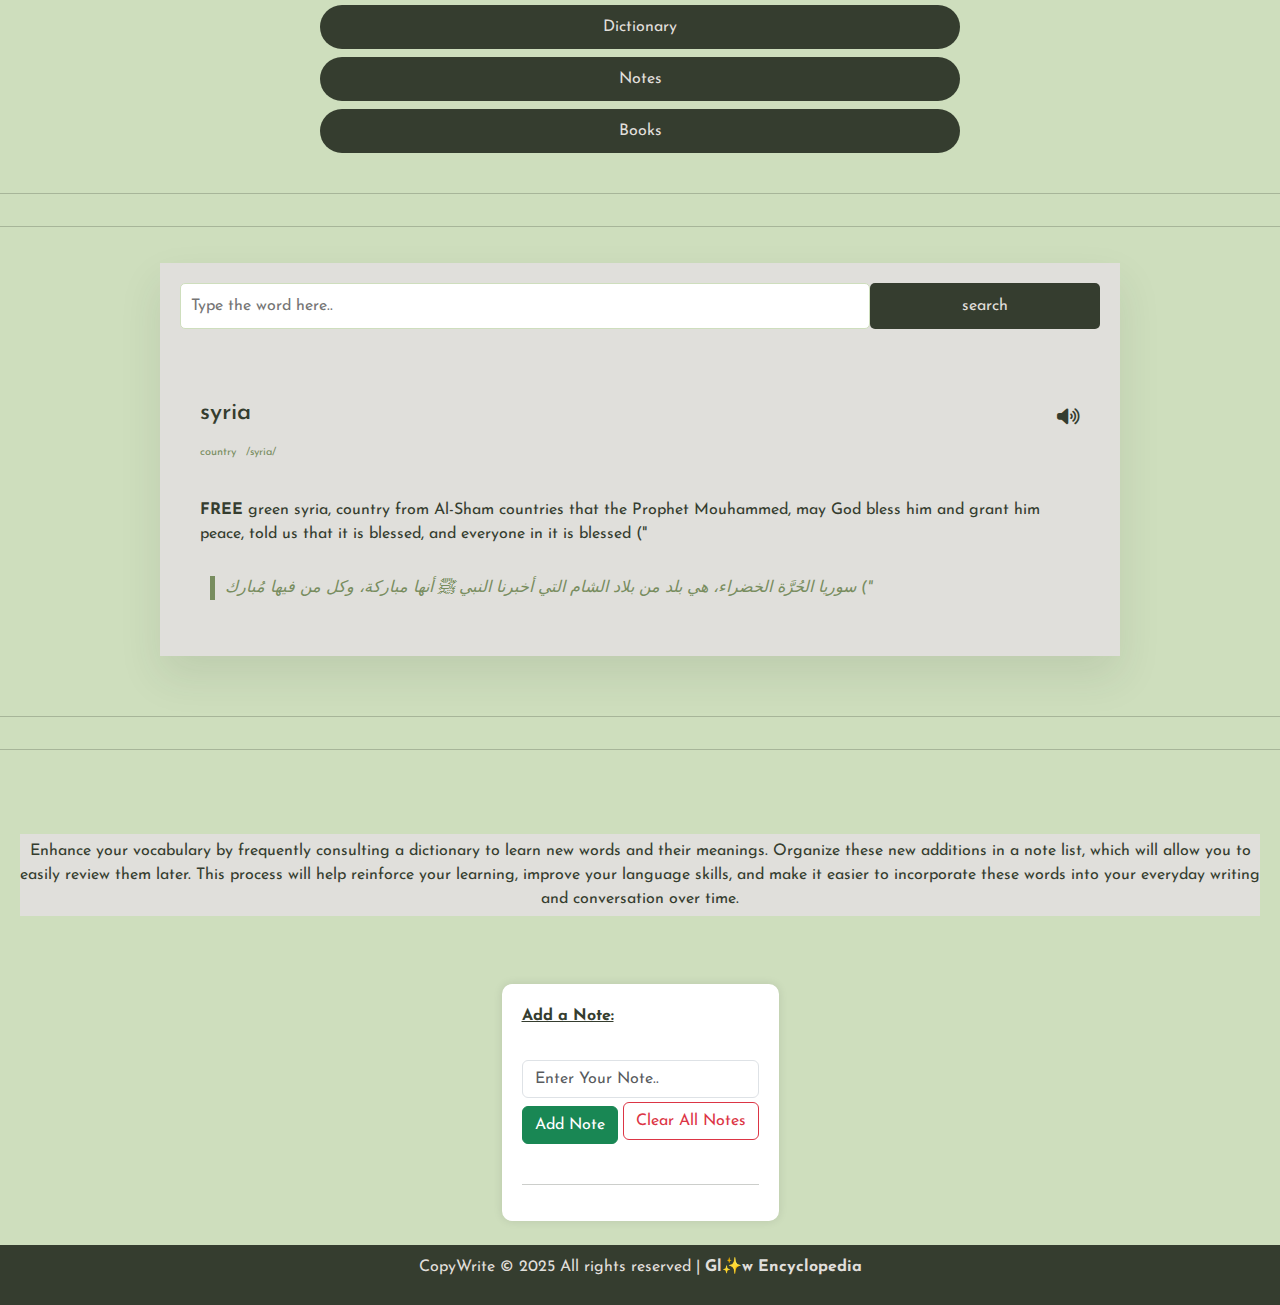
==== commit ec466246: "edit files" ====
--- a/index.html
+++ b/index.html
@@ -26,11 +26,6 @@
       .h1, .h3{
         text-align: center;
       }
-
-
-
-
-
      </style>
   </head>
 
@@ -49,13 +44,13 @@
         <div class="offcanvas-body">
           <ul class="navbar-nav justify-content-end flex-grow-1 pe-3">
             <li class="nav-item">
-              <a class="nav-link active" aria-current="page" href="index.html">Home</a>
+              <a class="nav-link active" aria-current="page" href="index.html"><u>Home</u></a>
             </li>
             <li class="nav-item">
               <a class="nav-link active" aria-current="page" href="about.html">About</a>
             </li>
             <li class="nav-item">
-              <a class="nav-link active" aria-current="page" href="articls.html">Articls</a>
+              <a class="nav-link active" aria-current="page" href="library.html">Library</a>
             </li>
             <li class="nav-item">
               <a class="nav-link active" aria-current="page" href="Contact.html">Contact Us</a>
@@ -64,10 +59,6 @@
               <a class="nav-link active" aria-current="page" href="otherprojects.html">Other Projects</a>
             </li>
           </ul>
-          <form class="d-flex mt-3" role="search">
-            <input class="form-control me-2" type="search" placeholder="Search" aria-label="Search">
-            <button class="btn btn-outline-success" type="submit">Search</button>
-          </form>
         </div>
       </div>
     </div>
@@ -476,11 +467,84 @@
 
       <script src="https://cdn.jsdelivr.net/npm/bootstrap@5.3.2/dist/js/bootstrap.bundle.min.js"></script>
 
-      <script src="script.js"></script>
+      <!-- <script src="script.js"></script> -->
 
 
 <!-- The JavaScript code for the page: -->
 <script>
+// ================DICTS==================
+const url= "https://api.dictionaryapi.dev/api/v2/entries/en/";
+const result= document.getElementById("result");
+const sound= document.getElementById("sound");
+const btn= document.getElementById("search-btn");
+
+btn.addEventListener("click" , () => {
+    let inpword = document.getElementById("inp-word").value;
+
+    fetch(`${url}${inpword}`)
+    .then((response) => response.json())
+    .then((data) => {
+        console.log("API Data:", data);
+
+        if(!data || data.lenght ===0){
+          result.innerHTML= `<h3 class="error"> Couldn't Find The Word </h3>`
+          return;
+        }
+
+        let word= data[0];
+        let phoneticText= word.phonetic || (word.phonetics && word.phonetics.length > 0 ? word.phonetics[0].text : "");
+        let definition= word.meanings[0].definitions[0].definition;
+        let partOfSpeech= word.meanings[0].partOfSpeech;
+        let example= word.meanings[0].definitions[0].example || "";
+
+        let audioUrl= null;
+        if (word.phonetics && Array.isArray(word.phonetics)) {
+          for (let i= 0; i<word.phonetics.length; i++) {
+            if (word.phonetics[i].audio) {
+              audioUrl= word.phonetics[i].audio;
+              break;
+            }
+          }
+        }
+
+        result.innerHTML=`<div class="word">
+            <h3>${inpword}</h3>
+            <button onclick="playSound()" ${audioUrl ? "" : "disabled"}><i class="fa-solid fa-volume-high"></i></button>
+        </div>
+            <div class="details">
+                <p>${partOfSpeech}</p>
+                <p>/${phoneticText}/</p>
+            </div>
+          <p class="word-meaning"> ${definition} </p>
+                  <p class="word-example"> ${example}  </p>`;
+
+        if (audioUrl) {
+          sound.setAttribute("src", audioUrl);
+          sound.onerror= () => {
+            console.error("Error loading audio: ", audioUrl);
+            alert("Failed to load audio.");
+          };
+        } else {
+          sound.removeAttribute("src");
+          console.warn("No audio prounciation found for this word.");
+        }
+      })
+
+      .catch(  (error) => {
+        console.error("Fetch error: ", error);
+        result.innerHTML= `<h3 class="error"> Couldn't Find The Word </h3>`;
+      });
+    });
+
+
+function playSound() {
+  sound.play().catch(error => {
+    console.error("Playback failed: ", error);
+    alert("Audio playback failed. Check console for details.");
+  });
+}
+
+// ================NOTES==================
   // Create the main variables for notes:
   const noteInput = document.getElementById("noteInput");
   const addNoteBtn = document.getElementById("addNoteBtn");
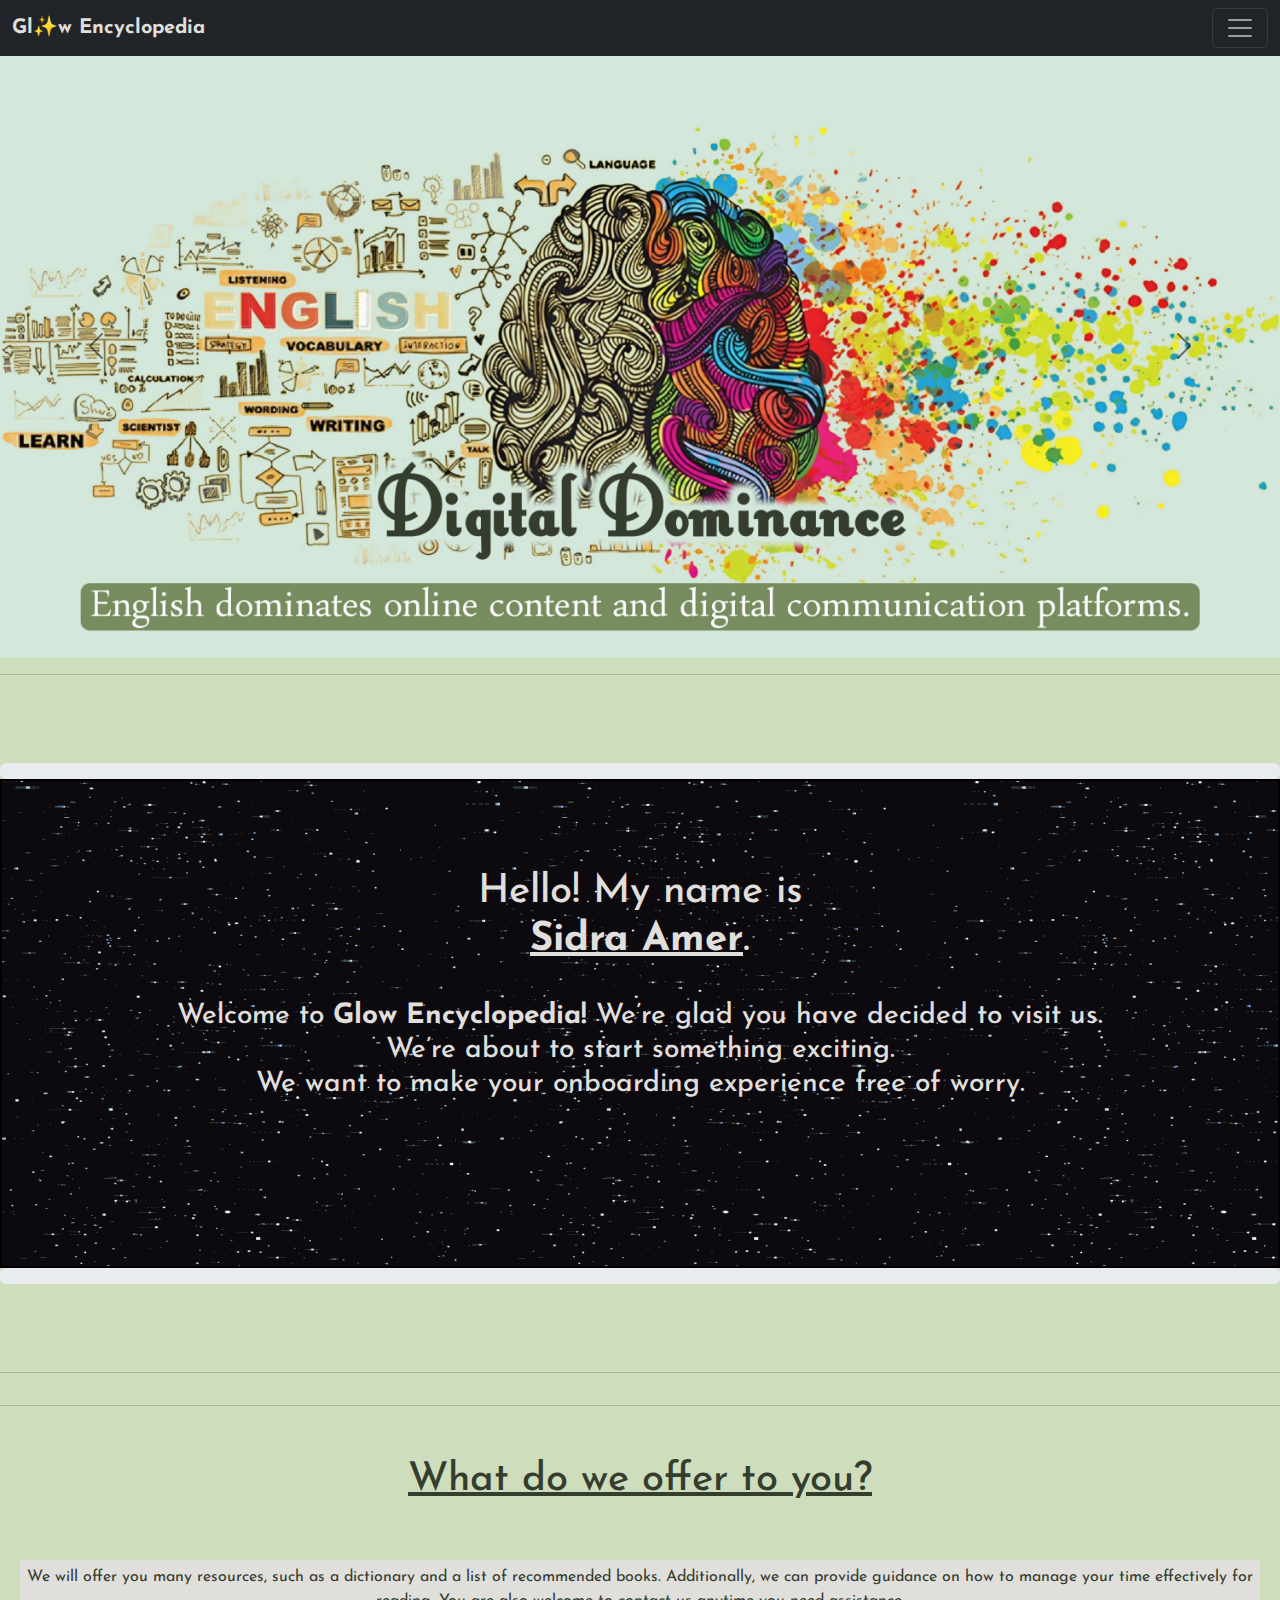
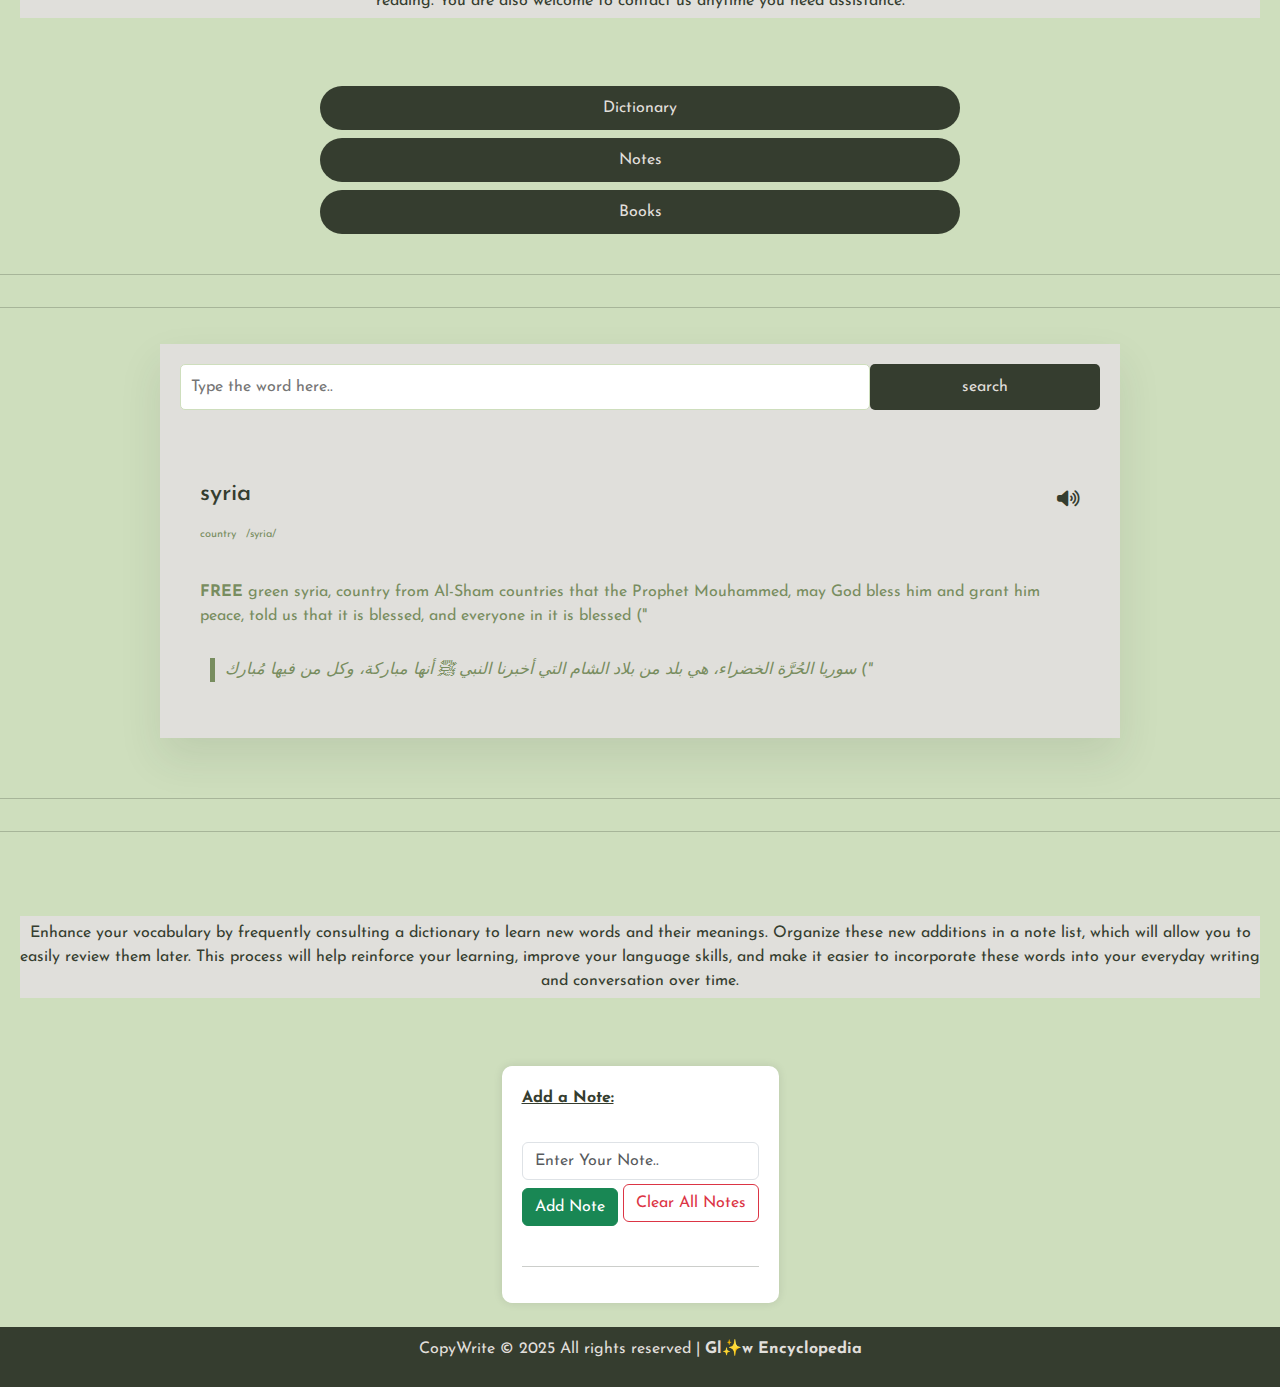
==== commit e72394d5: "edit files" ====
--- a/index.html
+++ b/index.html
@@ -22,10 +22,299 @@
     <link rel="stylesheet" href="style.css">
 
     <!-- add style to about page  -->
-     <style>
-      .h1, .h3{
-        text-align: center;
-      }
+    <style>
+
+      :root{
+          --firstfont:  Arial, sans-serif;
+          --secondfont: "Josefin Sans";
+          --thirdfont: "Agu Display";
+          --firstcolor: #e0dfdb;
+          --secondcolor: #CEDEBD;
+          --thirdcolor: #788d5f;
+          --fourthcolor: #353d2f;
+          --fifthcolor: #0fa50f;
+          }
+     
+     
+     .rt{
+       border: 2px solid black; /* Border width, style, and color */
+       padding: 5px;
+       background-image: url("giphy.gif");
+       color: var(--firstcolor);
+     }
+     
+     .h1, .h3{
+             text-align: center;
+           }
+     
+
+    .h1:hover{
+      transform: scale(1.03);
+    }
+
+     .def{
+           color: var(--firstcolor);
+          }
+
+          .glow-text {
+            text-shadow: none;
+            transition: text-shadow 0.3s ease;
+          }
+
+          .glow-text:hover {
+            text-shadow: 0 0 10px #fff, 0 0 20px #fff, 0 0 30px #0fa50f;
+          }
+
+     
+     .h5{
+            color: var(--firstcolor);
+            text-shadow: 1px 1px 2px #000000;
+          }
+     
+      .des{
+            color: var(--firstcolor);
+            text-shadow: 1px 1px 2px #000000;
+            /* text-shadow: 0 0 3px #FF0000; */
+            background-color: var(--thirdcolor);
+          }
+     
+     .btnn{
+          border: 0;
+          background-color: var(--fourthcolor);
+          border-radius: 50px;
+          padding: 10px 60px;
+          cursor: pointer;
+       }
+     
+     
+     .btnn:hover{
+          transform: scale(1.05);
+          background-image: url("green.gif");
+        }
+     
+     a{
+          text-decoration: none;
+          color: var(--firstcolor);
+        }
+     
+     .box{
+          box-shadow: 1px 1px 1px --secondcolor;
+          background-color: var(--firstcolor);
+          margin: 20px;
+          justify-content: center;
+          align-items: center;
+          text-align: center;
+          padding-top: 5px;
+          padding-bottom: 5px;
+          background-image: url("green.gif");
+        }
+     
+        .container{
+       max-width: 960px;
+       margin: 20px auto;
+       padding: 20px;
+       background-color: var(--firstcolor);
+       box-shadow: 0 20px 40px rgba(53, 61, 47, 0.1);
+      }
+     
+     
+     /* ----------------------------------------------------------------------------------------------------
+     searching box styling:  */
+     
+     .search-box{
+         display: flex;
+         margin-bottom: 20px;
+      }
+     
+      .search-box input[type="text"]{
+       flex:1;
+       padding: 10px;
+       border: 0.5px solid var(--secondcolor);
+       border-radius: 5px;
+       font-size: 1rem;
+      }
+     
+      .search-box button{
+         padding: 10px 20px;
+         width: 25%;
+         background-color: var(--fourthcolor);
+         border: none;
+         color: var(--firstcolor);
+         border-radius: 5px;
+         cursor: pointer;
+         transition: background-color 0.3s;
+      }
+     
+      .search-box button:hover{
+     /* background-color: #3f5e43; */
+     background-image: url("green.gif");
+     color: var(--firstcolor);
+     text-decoration: solid;
+      }
+     
+     
+      /* ----------------------------------------------------------------------------------------------------
+     result styling:  */
+     
+      .result{
+         padding: 20px;
+         border: 1px solid --fourthcolor;
+         border-radius: 5px;
+      }
+     
+      .result h3{
+         font-size: 30px;
+         color: var(--fourthcolor);
+      }
+     
+      .result .word{
+         display: flex;
+         justify-content:space-between;
+         margin-top: 30px;
+      }
+     
+      .word{
+       display: flex;
+       justify-content: space-between;
+       align-items: center;
+       margin-bottom: 10px;
+      }
+     
+     .word h3{
+       font-size: 1.5rem;
+     }
+     
+     .word button{
+       background-color: transparent;
+       border: none;
+       cursor: pointer;
+       color: var(--fourthcolor);
+       transition: color 0.3s;
+     }
+     
+     .word button:hover{
+       color: var(--thirdcolor) ;
+     }
+     
+     
+     /* ----------------------------------------------------------------------------------------------------
+     media queries styling:  */
+     
+     @media (max-width: 768px) {
+         #container {
+             padding: 10px;
+         }
+         .search-box {
+             flex-direction: column;
+             gap: 5px;
+         }
+         #inp-word {
+             width: 100%;
+         }
+         #search-btn {
+             width: 100%;
+         }
+     }
+     
+     /* Optional: For even smaller screens like mobile devices */
+     @media (max-width: 400px) {
+         #container {
+             margin-top: 10px;
+         }
+         .word button {
+             padding: 5px;
+         }
+         .word-meaning, .word-example {
+             font-size: 14px;
+         }
+     }
+     
+       .result button{
+         background-color: transparent;
+         color:var(--fourthcolor);
+         border: none;
+         outline: none;
+         font-size: 18px;
+      }
+     
+     
+     .result .details{
+         display: flex;
+         gap: 10px;
+         color: var(--thirdcolor);
+         margin: 5px 0 20px 0;
+         font-size: 11px;
+     } 
+     
+      .word-meaning{
+         color: var(--thirdcolor);
+     }
+     
+     .word-example{
+         color: var(--thirdcolor);
+         font-style: italic;
+         border-left: 5px solid var(--thirdcolor);
+         padding-left: 10px;
+         margin-top: 30px;
+         margin-left: 10px;
+     }
+     
+     .error{
+       margin-top: 80px;
+       text-align: center;
+       font-family: var(--thirdfont);
+     }  
+     
+     
+     .box:hover{
+          color: #353d2f;
+          background-color: var(--secondcolor);
+          text-decoration: solid;
+          transform: scale(1.02);
+        }
+        
+     #nottes {
+          max-width: 500px; /* Adjust the max width as needed */
+          margin: auto; /* Centers the div horizontally */
+          padding: 20px;
+          background-color: #fff;
+          border-radius: 10px;
+          box-shadow: 0 0 10px rgba(0,0,0,0.1);
+          }
+     
+     #noteList {
+         padding-left: 0; /* Remove default padding from list */
+     }
+     
+     #noteList li {
+         padding: 10px;
+         border-bottom: 1px solid #ddd;
+     }
+     
+     #noteList li:last-child {
+         border-bottom: none;
+     }
+     
+     /* Media Query for smaller screens */
+     @media (max-width: 768px) {
+         #nottes {
+             padding: 10px;
+             margin-top: 20px;
+         }
+         #noteList li {
+             padding: 5px;
+         }
+     }
+     
+     /* Optional: For even smaller screens like mobile devices */
+     @media (max-width: 400px) {
+         #nottes {
+             margin-top: 10px;
+         }
+         #noteList li {
+             font-size: 14px;
+         }
+     }
      </style>
   </head>
 
@@ -97,9 +386,9 @@
       <section>
         <article class="rt">
           <br><br><br>
-          <h1 class="h1 pb-1" style="padding: 10px;">Hello! My name is <b><u><a class="def" href="sido.mp4">Sidra Amer</a></u></b>.</h1><br>
-          <h4 class="h3">We’re about to start something exciting.
-            Welcome to <b>Glow Encyclopedia!</b> We’re glad you have decided to visit us.
+          <h1 class="h1 pb-1" style="padding: 10px;">Hello! My name is <br> <b><u><a class="def glow-text" href="sido.mp4">Sidra Amer</a></u></b>.</h1><br>
+          <h4 class="h3">Welcome to <b>Glow Encyclopedia!</b> We’re glad you have decided to visit us. <br>
+            We’re about to start something exciting. <br>
             We want to make your onboarding experience free of worry. </h4> <br><br>
             <div class="d-flex justify-content-center">
               <div class="spinner-grow" role="status">
@@ -132,288 +421,11 @@
       <div class="d-grid gap-2 col-6 mx-auto">
         <button class="btnn btn-outline-success" type="button"><a href="#container">Dictionary</a></button>
         <button class="btnn btn-outline-success" type="button"><a href="#nottes">Notes</a></button>
-        <button class="btnn btn-outline-success" type="button"><a href="books.html">Books</a></button>
+        <button class="btnn btn-outline-success" type="button"><a href="library.html">Books</a></button>
       </div> <br><hr><hr>
       
 
- <style>
-
- :root{
-     --firstfont:  Arial, sans-serif;
-     --secondfont: "Josefin Sans";
-     --thirdfont: "Agu Display";
-     --firstcolor: #e0dfdb;
-     --secondcolor: #CEDEBD;
-     --thirdcolor: #788d5f;
-     --fourthcolor: #353d2f;
-     --fifthcolor: #0fa50f;
-     }
-
-
-.rt{
-  border: 2px solid black; /* Border width, style, and color */
-  padding: 5px;
-  background-image: url("giphy.gif");
-  color: var(--firstcolor);
-}
-
-.def{
-      color: var(--firstcolor);
-     }
-
-.h5{
-       color: var(--firstcolor);
-       text-shadow: 1px 1px 2px #000000;
-     }
-
- .des{
-       color: var(--firstcolor);
-       text-shadow: 1px 1px 2px #000000;
-       /* text-shadow: 0 0 3px #FF0000; */
-       background-color: var(--thirdcolor);
-     }
-
-.btnn{
-     border: 0;
-     background-color: var(--fourthcolor);
-     border-radius: 50px;
-     padding: 10px 60px;
-     cursor: pointer;
-  }
-
-
-.btnn:hover{
-     transform: scale(1.05);
-     background-image: url("green.gif");
-   }
-
-a{
-     text-decoration: none;
-     color: var(--firstcolor);
-   }
-
-.box{
-     box-shadow: 1px 1px 1px --secondcolor;
-     background-color: var(--firstcolor);
-     margin: 20px;
-     justify-content: center;
-     align-items: center;
-     text-align: center;
-     padding-top: 5px;
-     padding-bottom: 5px;
-     background-image: url("green.gif");
-   }
-
-   .container{
-  max-width: 960px;
-  margin: 20px auto;
-  padding: 20px;
-  background-color: var(--firstcolor);
-  box-shadow: 0 20px 40px rgba(53, 61, 47, 0.1);
- }
-
-
-/* ----------------------------------------------------------------------------------------------------
-searching box styling:  */
-
-.search-box{
-    display: flex;
-    margin-bottom: 20px;
- }
-
- .search-box input[type="text"]{
-  flex:1;
-  padding: 10px;
-  border: 0.5px solid var(--secondcolor);
-  border-radius: 5px;
-  font-size: 1rem;
- }
-
- .search-box button{
-    padding: 10px 20px;
-    width: 25%;
-    background-color: var(--fourthcolor);
-    border: none;
-    color: var(--firstcolor);
-    border-radius: 5px;
-    cursor: pointer;
-    transition: background-color 0.3s;
- }
-
- .search-box button:hover{
-/* background-color: #3f5e43; */
-background-image: url("green.gif");
-color: var(--firstcolor);
-text-decoration: solid;
- }
-
-
- /* ----------------------------------------------------------------------------------------------------
-result styling:  */
-
- .result{
-    padding: 20px;
-    border: 1px solid --fourthcolor;
-    border-radius: 5px;
- }
-
- .result h3{
-    font-size: 30px;
-    color: var(--fourthcolor);
- }
-
- .result .word{
-    display: flex;
-    justify-content:space-between;
-    margin-top: 30px;
- }
-
- .word{
-  display: flex;
-  justify-content: space-between;
-  align-items: center;
-  margin-bottom: 10px;
- }
-
-.word h3{
-  font-size: 1.5rem;
-}
-
-.word button{
-  background-color: transparent;
-  border: none;
-  cursor: pointer;
-  color: var(--fourthcolor);
-  transition: color 0.3s;
-}
-
-.word button:hover{
-  color: var(--thirdcolor) ;
-}
-
-
-/* ----------------------------------------------------------------------------------------------------
-media queries styling:  */
-
-@media (max-width: 768px) {
-    #container {
-        padding: 10px;
-    }
-    .search-box {
-        flex-direction: column;
-        gap: 5px;
-    }
-    #inp-word {
-        width: 100%;
-    }
-    #search-btn {
-        width: 100%;
-    }
-}
-
-/* Optional: For even smaller screens like mobile devices */
-@media (max-width: 400px) {
-    #container {
-        margin-top: 10px;
-    }
-    .word button {
-        padding: 5px;
-    }
-    .word-meaning, .word-example {
-        font-size: 14px;
-    }
-}
-
-  .result button{
-    background-color: transparent;
-    color:var(--fourthcolor);
-    border: none;
-    outline: none;
-    font-size: 18px;
- }
-
-
-.result .details{
-    display: flex;
-    gap: 10px;
-    color: var(--thirdcolor);
-    margin: 5px 0 20px 0;
-    font-size: 11px;
-} */
-
- .word-meaning{
-    color: var(--thirdcolor);
-}
-
-.word-example{
-    color: var(--thirdcolor);
-    font-style: italic;
-    border-left: 5px solid var(--thirdcolor);
-    padding-left: 10px;
-    margin-top: 30px;
-    margin-left: 10px;
-}
-
-.error{
-  margin-top: 80px;
-  text-align: center;
-  font-family: var(--thirdfont);
-}  
-
-
-.box:hover{
-     color: #353d2f;
-     background-color: var(--secondcolor);
-     text-decoration: solid;
-     transform: scale(1.02);
-   }
-   
-#nottes {
-     max-width: 500px; /* Adjust the max width as needed */
-     margin: auto; /* Centers the div horizontally */
-     padding: 20px;
-     background-color: #fff;
-     border-radius: 10px;
-     box-shadow: 0 0 10px rgba(0,0,0,0.1);
-     }
-
-#noteList {
-    padding-left: 0; /* Remove default padding from list */
-}
-
-#noteList li {
-    padding: 10px;
-    border-bottom: 1px solid #ddd;
-}
-
-#noteList li:last-child {
-    border-bottom: none;
-}
-
-/* Media Query for smaller screens */
-@media (max-width: 768px) {
-    #nottes {
-        padding: 10px;
-        margin-top: 20px;
-    }
-    #noteList li {
-        padding: 5px;
-    }
-}
-
-/* Optional: For even smaller screens like mobile devices */
-@media (max-width: 400px) {
-    #nottes {
-        margin-top: 10px;
-    }
-    #noteList li {
-        font-size: 14px;
-    }
-}
-       
-        
-  
-      </style>
+ 
       
 
 
@@ -467,8 +479,6 @@
 
       <script src="https://cdn.jsdelivr.net/npm/bootstrap@5.3.2/dist/js/bootstrap.bundle.min.js"></script>
 
-      <!-- <script src="script.js"></script> -->
-
 
 <!-- The JavaScript code for the page: -->
 <script>
@@ -480,6 +490,7 @@
 
 btn.addEventListener("click" , () => {
     let inpword = document.getElementById("inp-word").value;
+    alert("The result might take a few seconds ((:")
 
     fetch(`${url}${inpword}`)
     .then((response) => response.json())
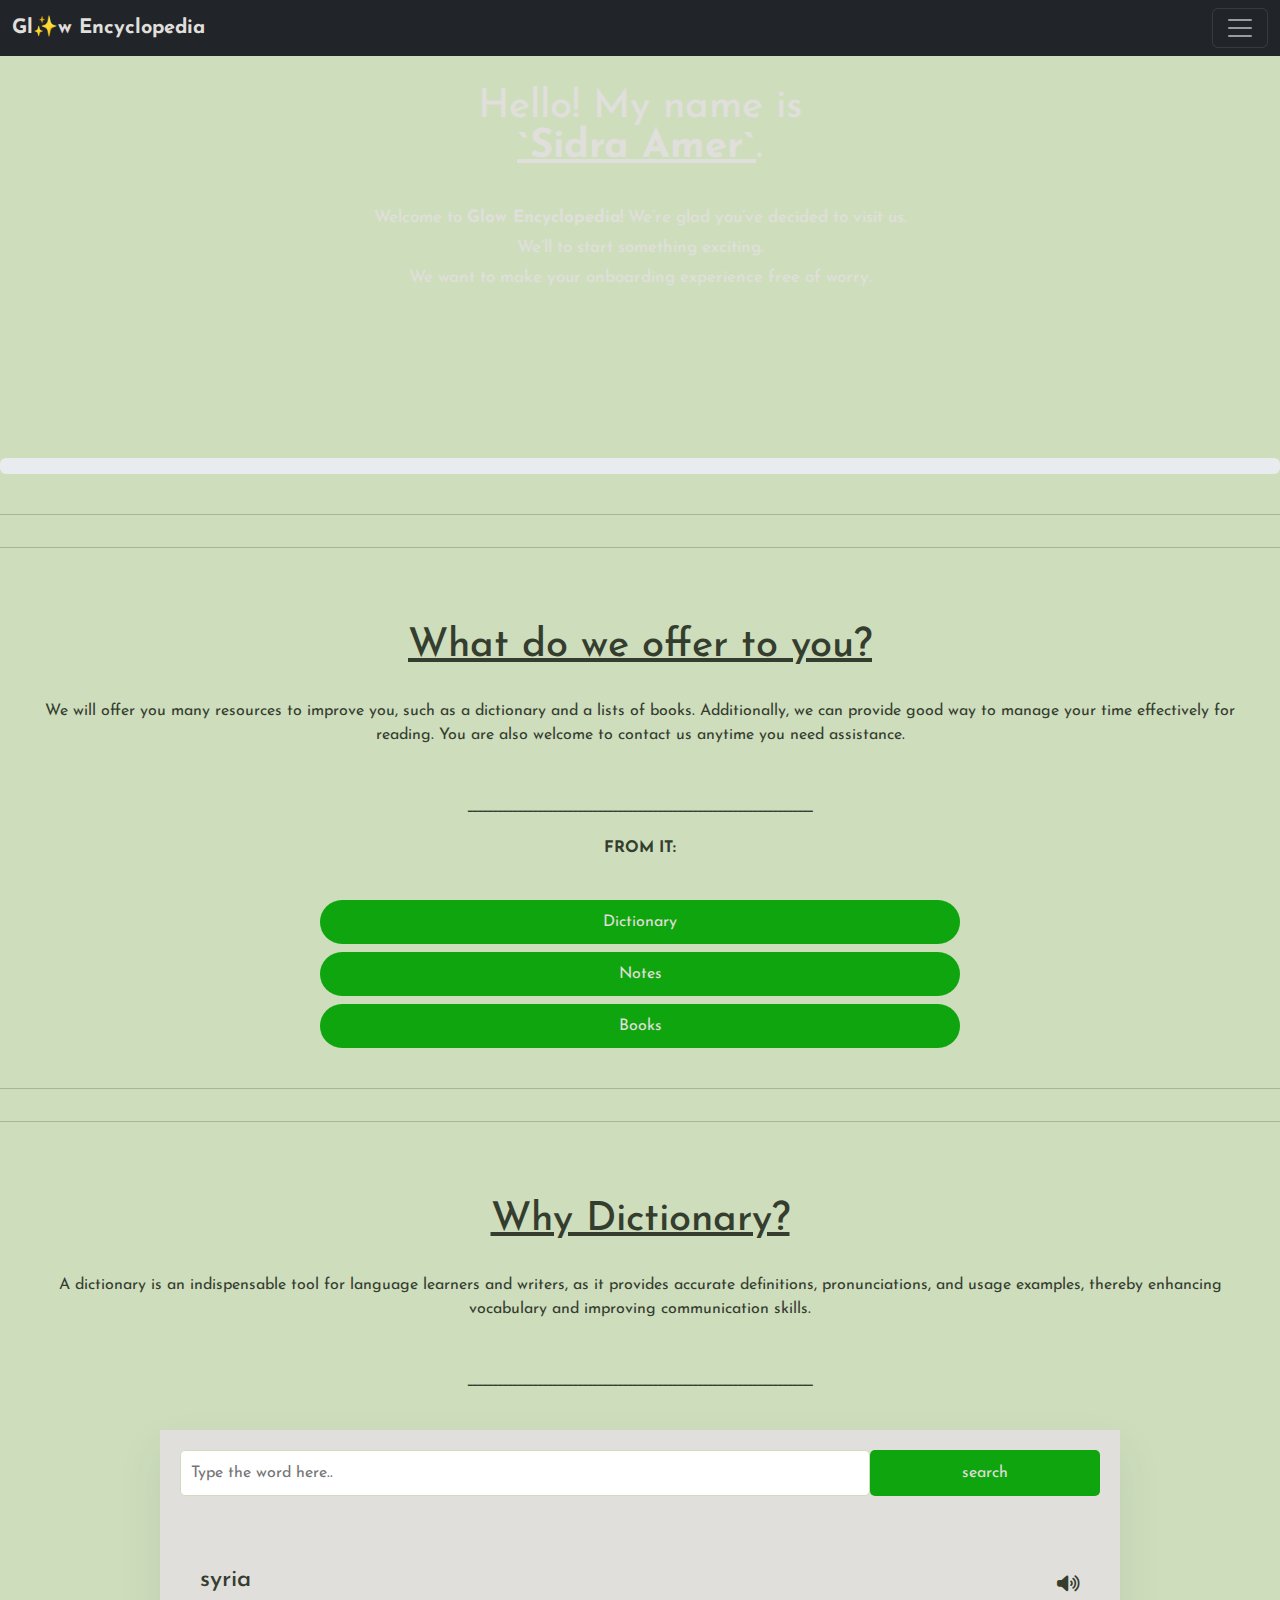
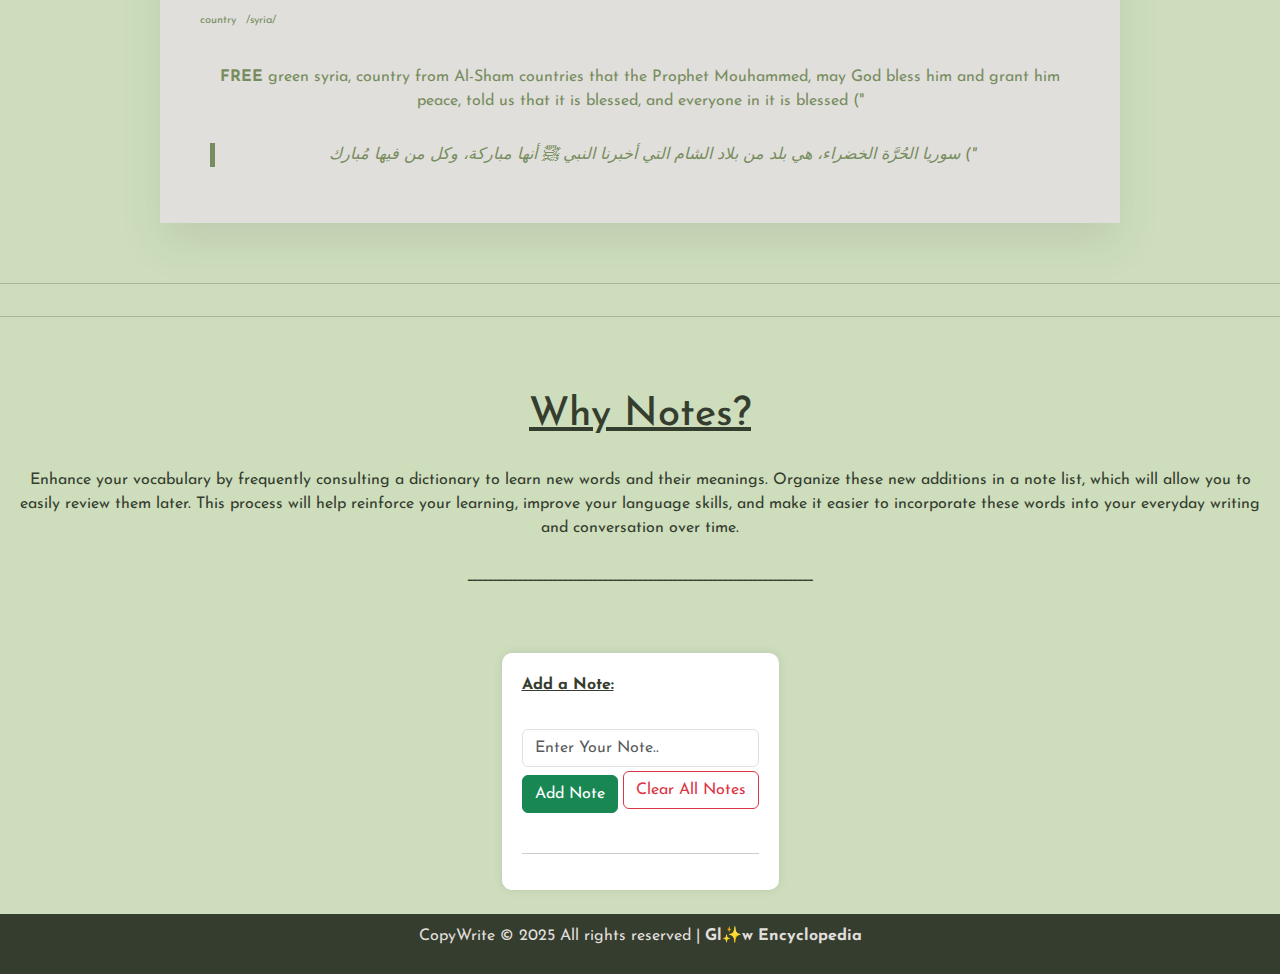
==== commit 3f90ca96: "edit files agian" ====
--- a/index.html
+++ b/index.html
@@ -37,9 +37,10 @@
      
      
      .rt{
-       border: 2px solid black; /* Border width, style, and color */
+       /* border: 2px solid black; Border width, style, and color */
        padding: 5px;
-       background-image: url("giphy.gif");
+       /* background-image: url("giphy.gif"); */
+       background-image: url(green.gif);
        color: var(--firstcolor);
      }
      
@@ -48,7 +49,7 @@
            }
      
 
-    .h1:hover{
+           .h1:hover{
       transform: scale(1.03);
     }
 
@@ -62,7 +63,17 @@
           }
 
           .glow-text:hover {
-            text-shadow: 0 0 10px #fff, 0 0 20px #fff, 0 0 30px #0fa50f;
+            text-shadow: 0 0 10px #e0dfdb, 0 0 20px #0fa50f, 0 0 30px #e0dfdb;
+          }
+
+
+          .glow {
+            text-shadow: none;
+            transition: text-shadow 0.3s ease;
+          }
+
+          .glow:hover {
+            text-shadow: 0 0 5px #e0dfdb, 0 0 20px #0fa50f, 0 0 30px #e0dfdb;
           }
 
      
@@ -80,7 +91,8 @@
      
      .btnn{
           border: 0;
-          background-color: var(--fourthcolor);
+          /* background-color: var(--fourthcolor); */
+          background-color: var(--fifthcolor);
           border-radius: 50px;
           padding: 10px 60px;
           cursor: pointer;
@@ -98,7 +110,7 @@
         }
      
      .box{
-          box-shadow: 1px 1px 1px --secondcolor;
+          box-shadow: 1px 1px 1px var(--secondcolor);
           background-color: var(--firstcolor);
           margin: 20px;
           justify-content: center;
@@ -106,8 +118,18 @@
           text-align: center;
           padding-top: 5px;
           padding-bottom: 5px;
-          background-image: url("green.gif");
+          background-color: transparent;
         }
+
+        .box:hover{
+          color: #353d2f;
+          text-decoration: solid;
+          transform: scale(1.02);
+        }
+
+        p{
+        text-align: center;
+    }
      
         .container{
        max-width: 960px;
@@ -138,6 +160,7 @@
          padding: 10px 20px;
          width: 25%;
          background-color: var(--fourthcolor);
+         background-color: var(--fifthcolor);
          border: none;
          color: var(--firstcolor);
          border-radius: 5px;
@@ -166,7 +189,42 @@
          font-size: 30px;
          color: var(--fourthcolor);
       }
-     
+
+      .result button{
+         background-color: transparent;
+         color:var(--fourthcolor);
+         border: none;
+         outline: none;
+         font-size: 18px;
+      }
+     
+     .result .details{
+         display: flex;
+         gap: 10px;
+         color: var(--thirdcolor);
+         margin: 5px 0 20px 0;
+         font-size: 11px;
+     } 
+     
+      .word-meaning{
+         color: var(--thirdcolor);
+     }
+     
+     .word-example{
+         color: var(--thirdcolor);
+         font-style: italic;
+         border-left: 5px solid var(--thirdcolor);
+         padding-left: 10px;
+         margin-top: 30px;
+         margin-left: 10px;
+     }
+     
+     .error{
+       margin-top: 80px;
+       text-align: center;
+       font-family: var(--thirdfont);
+     }  
+          
       .result .word{
          display: flex;
          justify-content:space-between;
@@ -229,49 +287,9 @@
          }
      }
      
-       .result button{
-         background-color: transparent;
-         color:var(--fourthcolor);
-         border: none;
-         outline: none;
-         font-size: 18px;
-      }
-     
-     
-     .result .details{
-         display: flex;
-         gap: 10px;
-         color: var(--thirdcolor);
-         margin: 5px 0 20px 0;
-         font-size: 11px;
-     } 
-     
-      .word-meaning{
-         color: var(--thirdcolor);
-     }
-     
-     .word-example{
-         color: var(--thirdcolor);
-         font-style: italic;
-         border-left: 5px solid var(--thirdcolor);
-         padding-left: 10px;
-         margin-top: 30px;
-         margin-left: 10px;
-     }
-     
-     .error{
-       margin-top: 80px;
-       text-align: center;
-       font-family: var(--thirdfont);
-     }  
-     
-     
-     .box:hover{
-          color: #353d2f;
-          background-color: var(--secondcolor);
-          text-decoration: solid;
-          transform: scale(1.02);
-        }
+   
+     /* ----------------------------------------------------------------------------------------------------
+     Notes styling:  */
         
      #nottes {
           max-width: 500px; /* Adjust the max width as needed */
@@ -280,10 +298,12 @@
           background-color: #fff;
           border-radius: 10px;
           box-shadow: 0 0 10px rgba(0,0,0,0.1);
+          margin-top: 10px;
           }
      
      #noteList {
          padding-left: 0; /* Remove default padding from list */
+         font-size: 14px;
      }
      
      #noteList li {
@@ -294,27 +314,7 @@
      #noteList li:last-child {
          border-bottom: none;
      }
-     
-     /* Media Query for smaller screens */
-     @media (max-width: 768px) {
-         #nottes {
-             padding: 10px;
-             margin-top: 20px;
-         }
-         #noteList li {
-             padding: 5px;
-         }
-     }
-     
-     /* Optional: For even smaller screens like mobile devices */
-     @media (max-width: 400px) {
-         #nottes {
-             margin-top: 10px;
-         }
-         #noteList li {
-             font-size: 14px;
-         }
-     }
+    
      </style>
   </head>
 
@@ -354,42 +354,14 @@
   </nav>
       
 
-      <hr>
-      <div id="carouselExampleFade" class="carousel slide carousel-fade">
-        <div class="carousel-inner">
-          <div class="carousel-item active">
-            <img src="bg1.jpg" class="d-block w-100" alt="first slide">
-          </div>
-          <div class="carousel-item">
-            <img src="bg2.jpg" class="d-block w-100" alt="second slide">
-          </div>
-          <div class="carousel-item">
-            <img src="bg3.jpg" class="d-block w-100" alt="third slide">
-          </div>
-        </div>
-        <button class="carousel-control-prev carousel-dark" type="button" data-bs-target="#carouselExampleFade" data-bs-slide="prev">
-          <span class="carousel-control-prev-icon" aria-hidden="true"></span>
-          <span class="visually-hidden">Previous</span>
-        </button>
-        <button class="carousel-control-next carousel-dark" type="button" data-bs-target="#carouselExampleFade" data-bs-slide="next">
-          <span class="carousel-control-next-icon" aria-hidden="true"></span>
-          <span class="visually-hidden">Next</span>
-        </button>
-      </div>
-
-      <hr><br><br><br>
-
-      <div class="progress" role="progressbar" aria-label="Success example" aria-valuenow="25" aria-valuemin="0" aria-valuemax="100">
-        <div class="progress-bar bg-success" style="width: -25%"></div>
-      </div>
-
       <section>
         <article class="rt">
           <br><br><br>
-          <h1 class="h1 pb-1" style="padding: 10px;">Hello! My name is <br> <b><u><a class="def glow-text" href="sido.mp4">Sidra Amer</a></u></b>.</h1><br>
-          <h4 class="h3">Welcome to <b>Glow Encyclopedia!</b> We’re glad you have decided to visit us. <br>
-            We’re about to start something exciting. <br>
+          <h1 class="h1 pb-1" style="padding: 10px; line-height: 40px">Hello! My name is <br> <b><u><a class="def glow-text" href="sido.mp4">`Sidra Amer`</a></u></b>.</h1><br>
+          <h4 class="h3" style="line-height: 30px; font-size: 17px;">Welcome to <b class="glow">Glow Encyclopedia!</b> We’re glad you’ve decided to visit us. <br>
+            We’ll to start something exciting. <br>
             We want to make your onboarding experience free of worry. </h4> <br><br>
+            
             <div class="d-flex justify-content-center">
               <div class="spinner-grow" role="status">
                 <span class="visually-hidden">Loading...</span>
@@ -404,30 +376,33 @@
               <br><br><br>
         </article>
       </section>
+
       <div class="progress" role="progressbar" aria-label="Success example" aria-valuenow="25" aria-valuemin="0" aria-valuemax="100">
         <div class="progress-bar bg-success" style="width: -25%"></div>
       </div>
 
-      <br><br><br><hr><hr><br>
+      <br><hr><hr><br><br>
       <article>
-        <h1 class="h1 pb-1" style="padding: 10px;"><u>What do we offer to you?</u></h1><br>
-        <p class="box">We will offer you many resources, such as a dictionary and a list of recommended books. Additionally, we can provide guidance on how to manage your time effectively for reading. You are also welcome to contact us anytime you need assistance. </p>
+        <h1 class="h1 pb-1" style="padding: 10px;"><u>What do we offer to you?</u></h1>
+        <p class="box">We will offer you many resources to improve you, such as a dictionary and a lists of books. Additionally, we can provide good way to manage your time effectively for reading. You are also welcome to contact us anytime you need assistance. <br><br></p>
+        <p>ـــــــــــــــــــــــــــــــــــــــــــــــــــــــــــــــــــــ</p>
+        <p><b>FROM IT:</b></p><br>
       </article>
-      
-      <br><br>
-      
-
-  
+        
       <div class="d-grid gap-2 col-6 mx-auto">
         <button class="btnn btn-outline-success" type="button"><a href="#container">Dictionary</a></button>
         <button class="btnn btn-outline-success" type="button"><a href="#nottes">Notes</a></button>
         <button class="btnn btn-outline-success" type="button"><a href="library.html">Books</a></button>
-      </div> <br><hr><hr>
+      </div>
       
-
- 
+      <br><hr><hr><br><br>
       
-
+      <article>
+        <h1 class="h1 pb-1" style="padding: 10px;"><u>Why Dictionary?</u></h1>
+        <p class="box">A dictionary is an indispensable tool for language learners and writers, as it provides accurate definitions, pronunciations, and usage examples, thereby enhancing vocabulary and improving communication skills.<br><br></p>
+        <p>ـــــــــــــــــــــــــــــــــــــــــــــــــــــــــــــــــــــ</p>
+
+      </article>
 
         <audio id="sound"></audio>
       <div class="container" id="container">
@@ -455,7 +430,9 @@
       <br><hr><hr><br><br>
 
       <article>
+        <h1 class="h1 pb-1" style="padding: 10px;"><u> Why Notes?</u></h1>
         <p class="box">Enhance your vocabulary by frequently consulting a dictionary to learn new words and their meanings. Organize these new additions in a note list, which will allow you to easily review them later. This process will help reinforce your learning, improve your language skills, and make it easier to incorporate these words into your everyday writing and conversation over time.</p>
+        <p>ـــــــــــــــــــــــــــــــــــــــــــــــــــــــــــــــــــــ</p>
       </article>
       
       <br>
@@ -634,9 +611,3 @@
      
     </body>
 </html>
-
-
-
-
-
-
--- a/style.css
+++ b/style.css
@@ -51,7 +51,8 @@
 
 .navbar-brand:hover{
     color: var(--fifthcolor);
-}
+    text-shadow: 0 0 5px #0fa50f, 0 0 20px #0fa50f, 0 0 30px #0fa50f;
+  }
 
 
 body {
